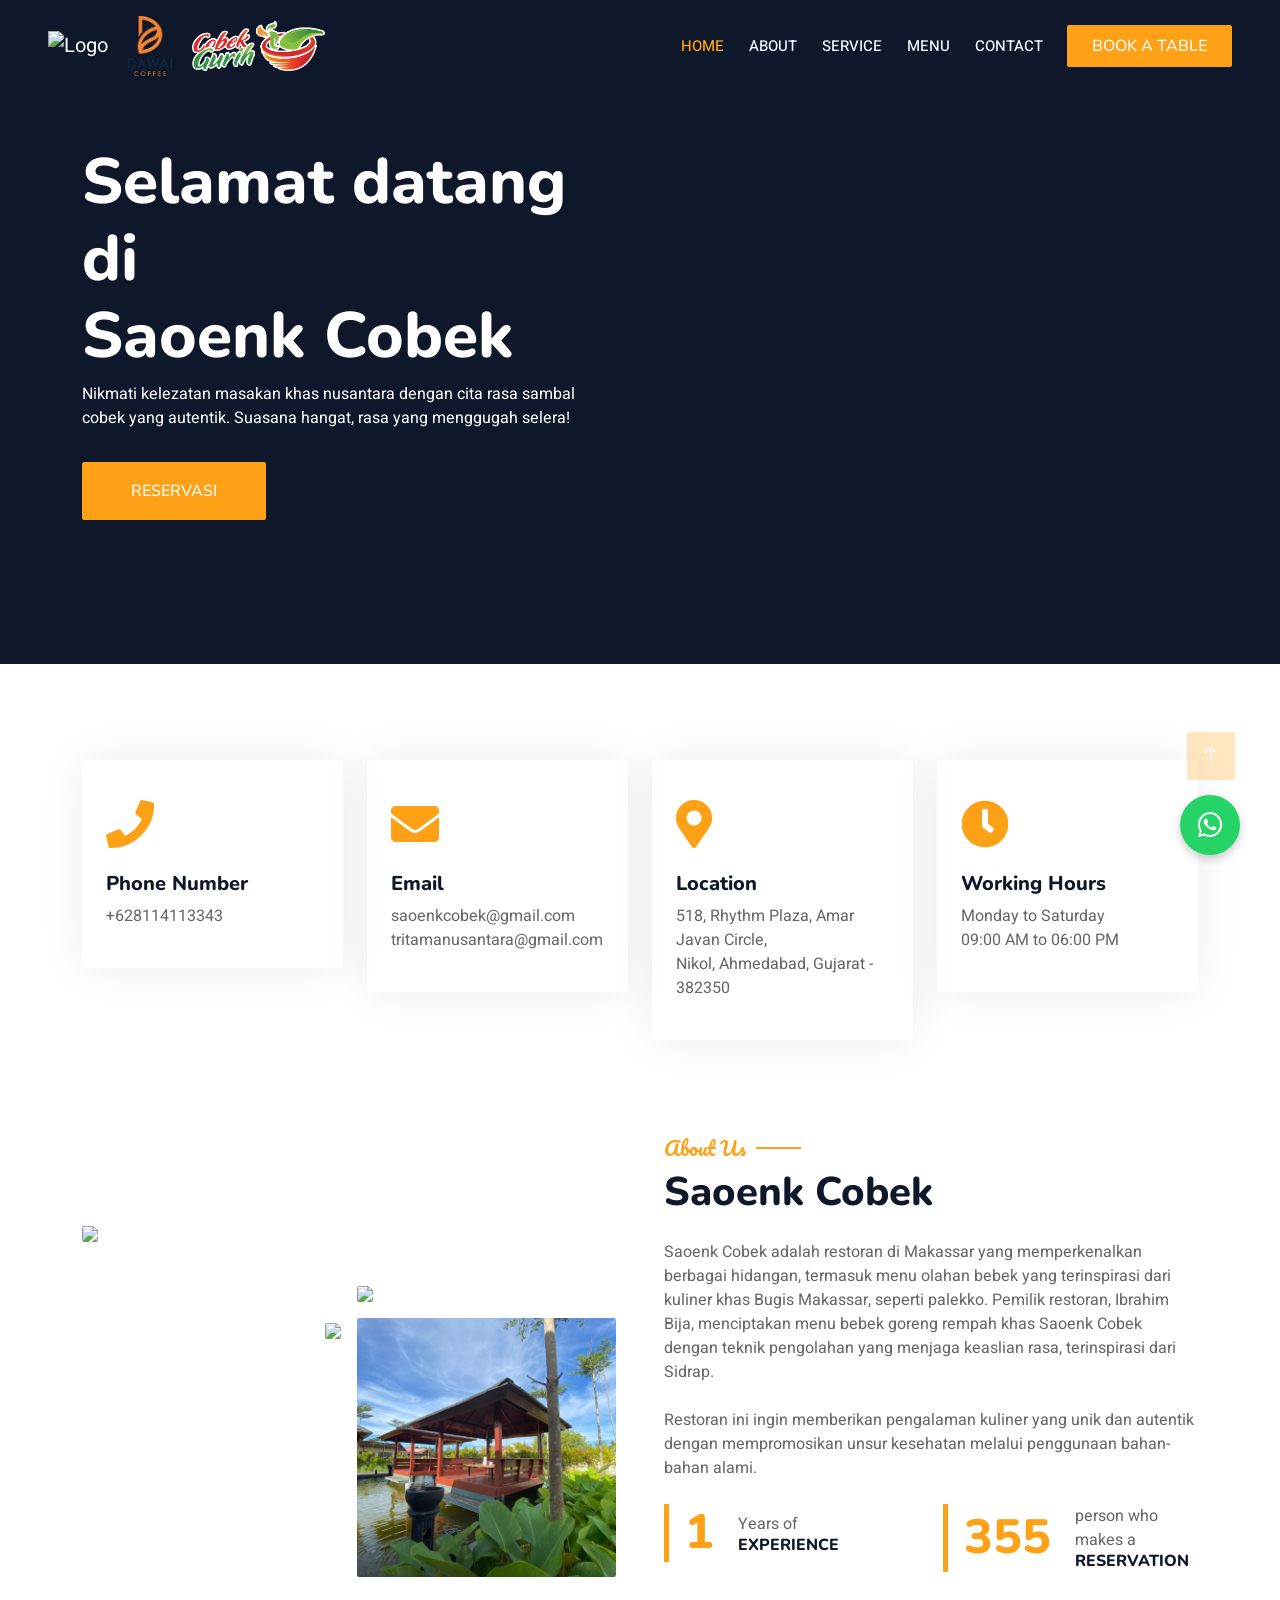
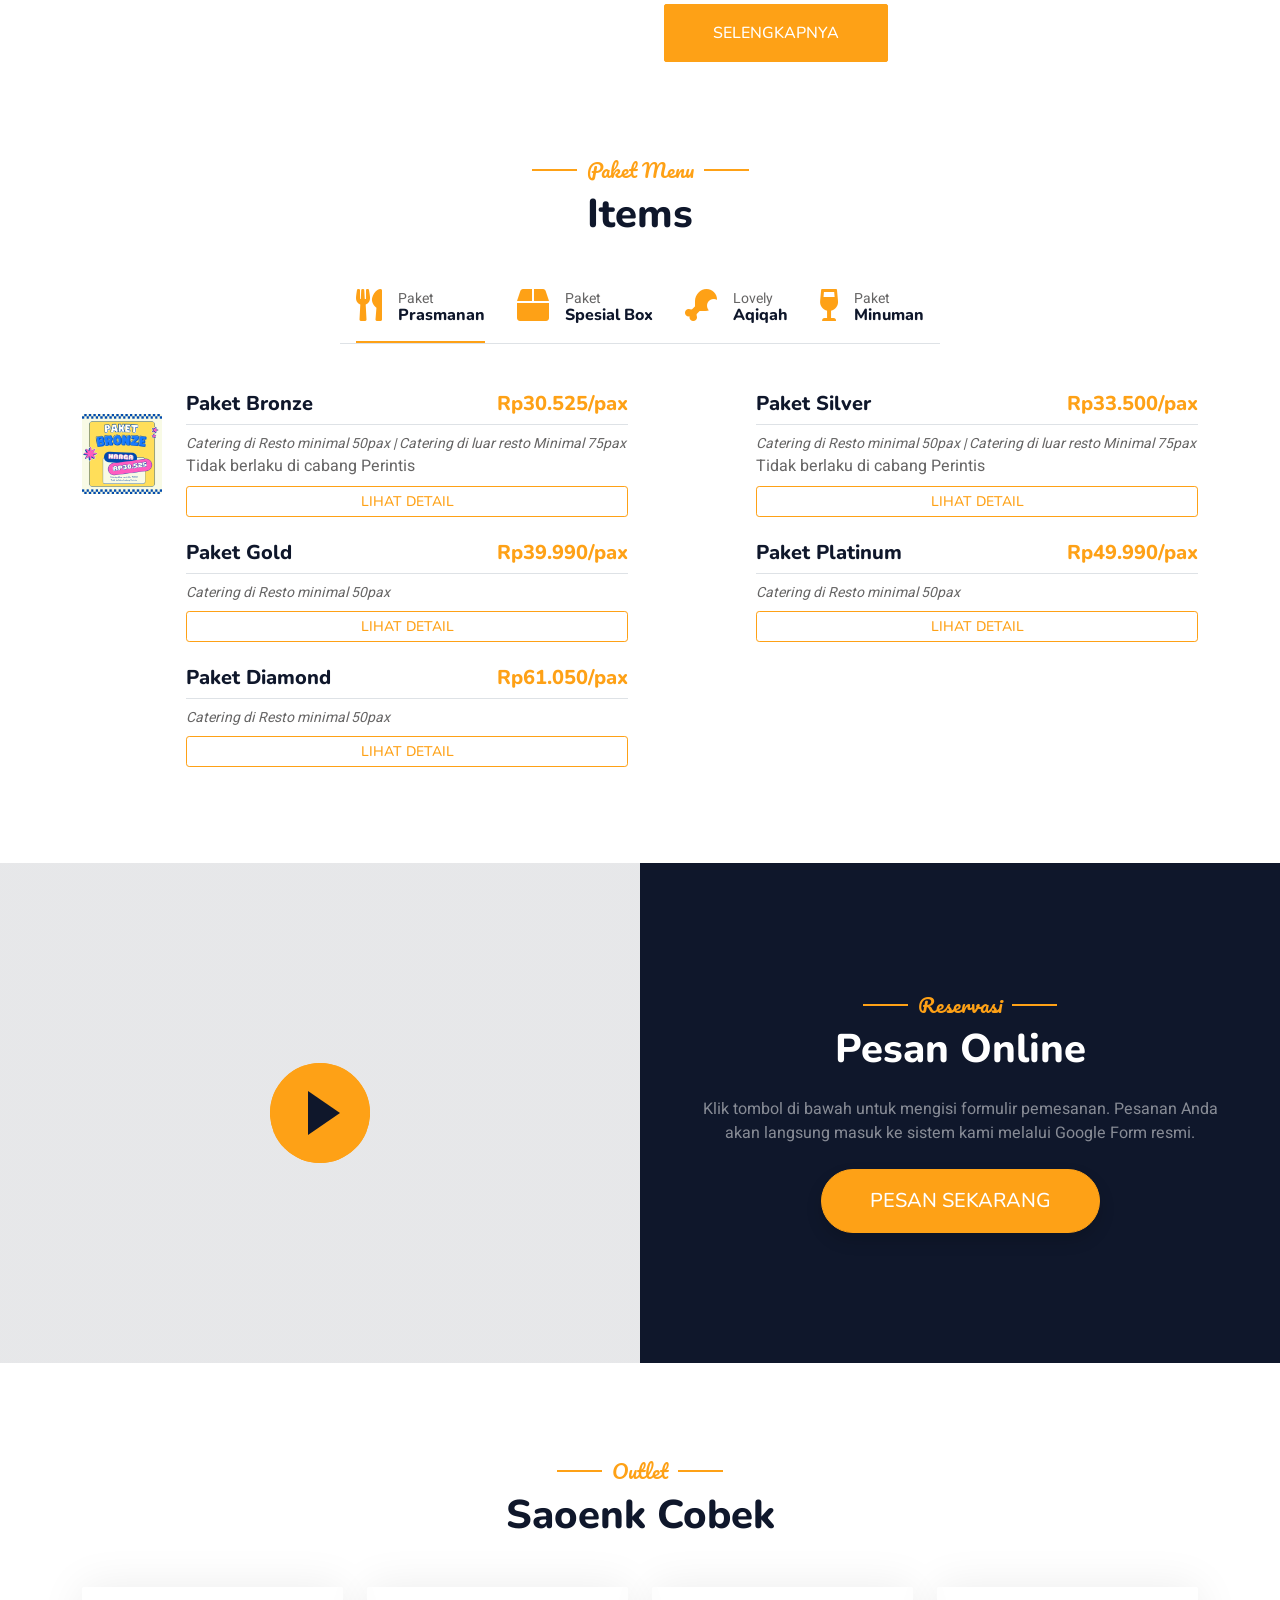
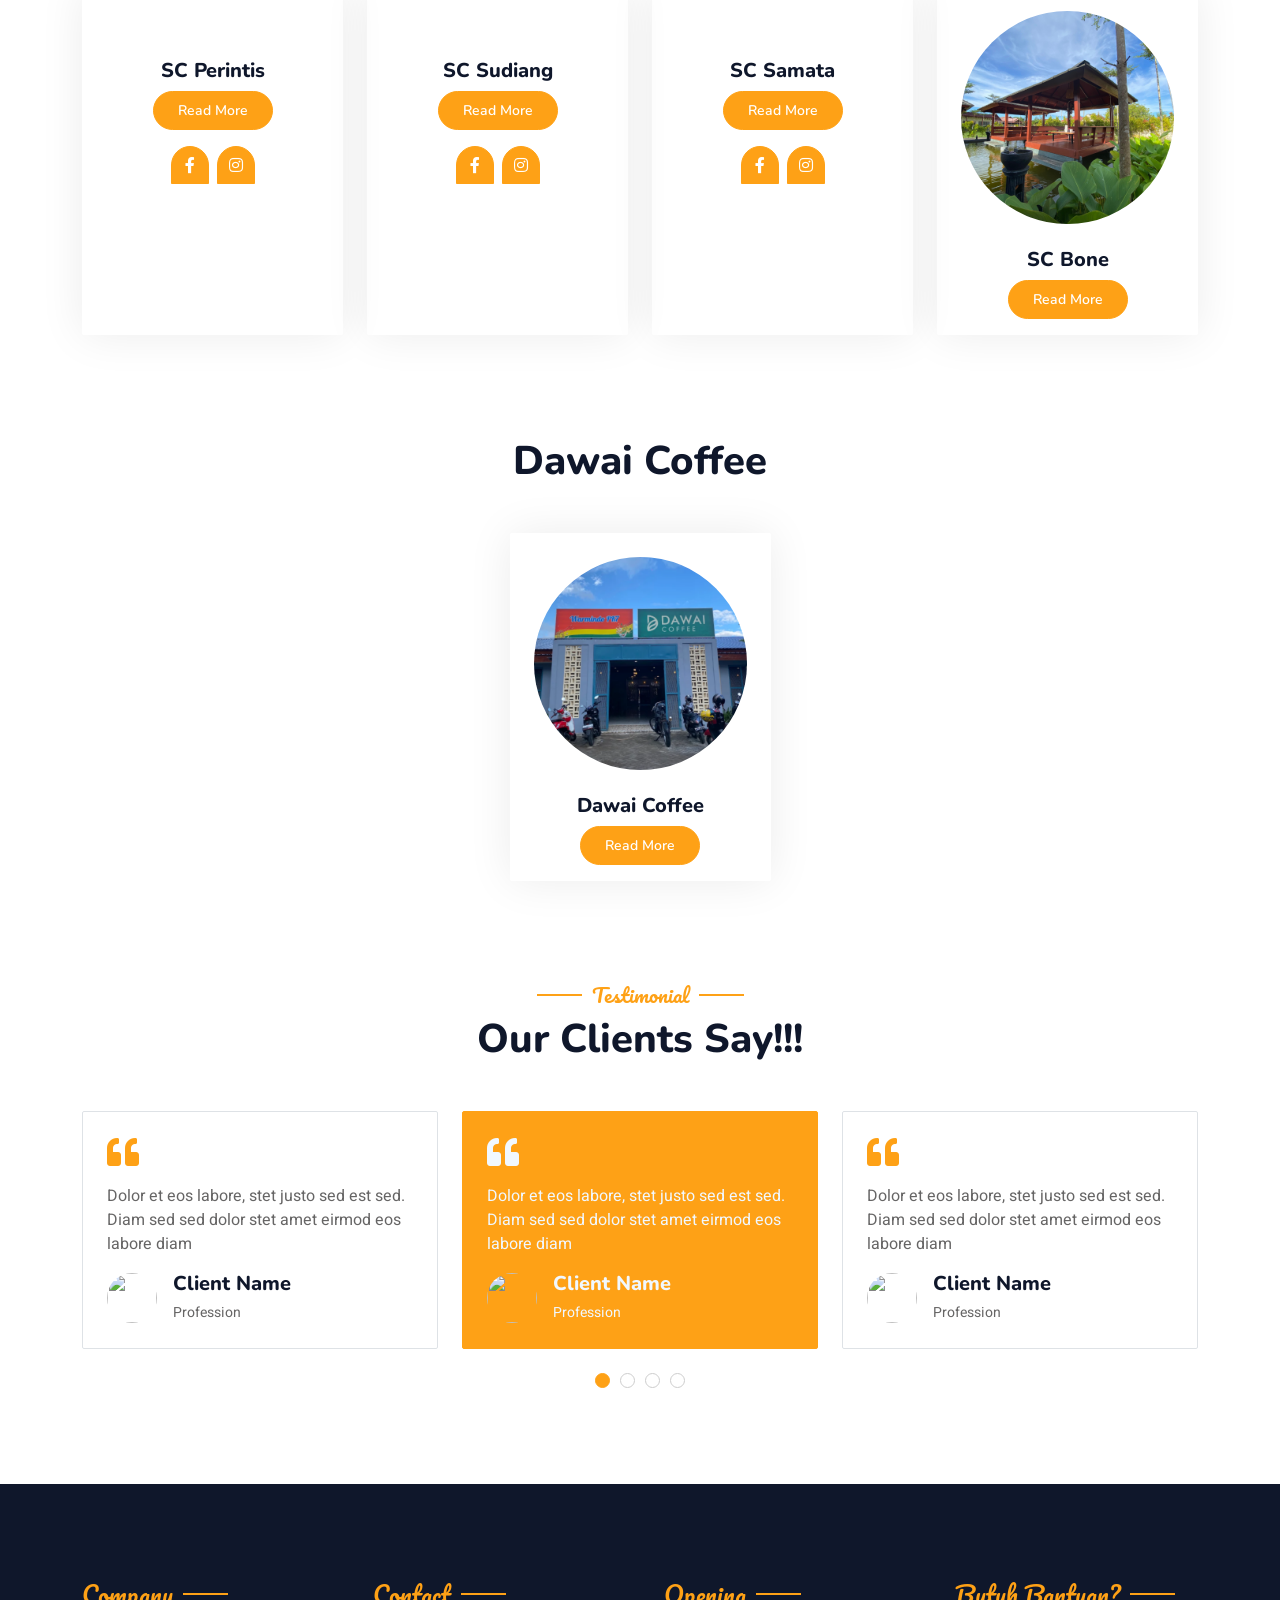
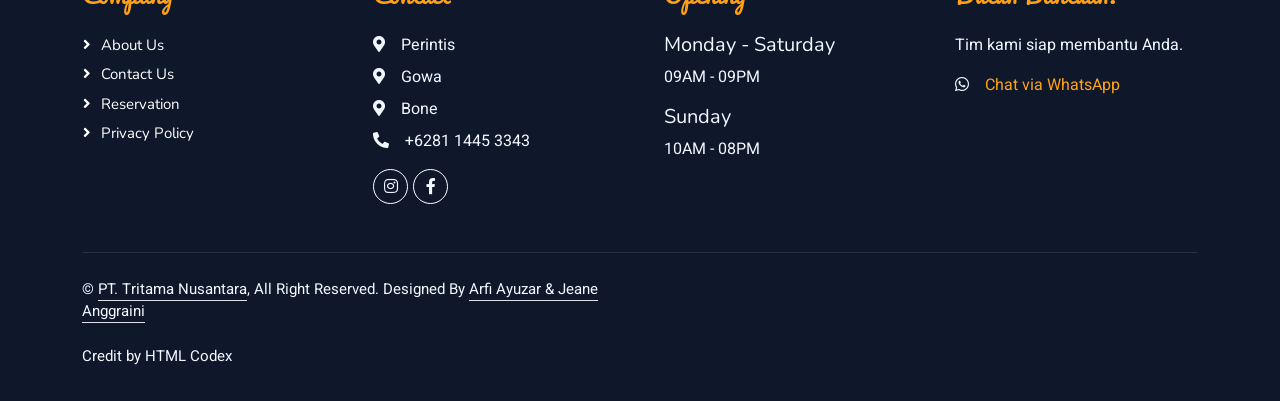
==== index.html @ 10c6c7d3 "Add files via upload" ====
<!DOCTYPE html>
<html lang="en">

<head>
    <meta charset="utf-8">
    <title>Saoenk Cobek</title>
    <meta content="width=device-width, initial-scale=1.0" name="viewport">
    <meta content="" name="keywords">
    <meta content="" name="description">

    <!-- Favicon -->
    <link href="img/SC LOGO.png" rel="icon">
    

    <!-- Google Web Fonts -->
    <link rel="preconnect" href="https://fonts.googleapis.com">
    <link rel="preconnect" href="https://fonts.gstatic.com" crossorigin>
    <link href="https://fonts.googleapis.com/css2?family=Heebo:wght@400;500;600&family=Nunito:wght@600;700;800&family=Pacifico&display=swap" rel="stylesheet">

    <!-- Icon Font Stylesheet -->
    <link href="https://cdnjs.cloudflare.com/ajax/libs/font-awesome/5.10.0/css/all.min.css" rel="stylesheet">
    <link href="https://cdn.jsdelivr.net/npm/bootstrap-icons@1.4.1/font/bootstrap-icons.css" rel="stylesheet">

    <!-- Libraries Stylesheet -->
    <link href="lib/animate/animate.min.css" rel="stylesheet">
    <link href="lib/owlcarousel/assets/owl.carousel.min.css" rel="stylesheet">
    <link href="lib/tempusdominus/css/tempusdominus-bootstrap-4.min.css" rel="stylesheet" />

    <!-- Customized Bootstrap Stylesheet -->
    <link href="css/bootstrap.min.css" rel="stylesheet">

    <!-- Template Stylesheet -->
    <link href="css/style.css" rel="stylesheet">
</head>

<body>
    <div class="container-xxl bg-white p-0">
        <!-- Spinner Start -->
        <div id="spinner" class="show bg-white position-fixed translate-middle w-100 vh-100 top-50 start-50 d-flex align-items-center justify-content-center">
            <div class="spinner-border text-primary" style="width: 3rem; height: 3rem;" role="status">
                <span class="sr-only">Loading...</span>
            </div>
        </div>
        <!-- Spinner End -->


        <!-- Navbar & Hero Start -->
        <div class="container-xxl position-relative p-0">
            <nav class="navbar navbar-expand-lg navbar-dark bg-dark px-4 px-lg-5 py-3 py-lg-0">
                <a href="" class="navbar-brand p-0">
                    <!-- <h1 class="text-primary m-0"><i class="fa fa-utensils me-3"></i>Restoran</h1> -->
                    <img src="img/SC LOGO.png" alt="Logo" class="img-fluid" style="max-height:60px ; margin-right:15px;">
                    <img src="img/DAWAI LOGO.png" alt="Logo" class="img-fluid" style="max-height:60px;  margin-right:15px;">
                    <img src="img/CG Logo.png" alt="Logo" class="img-fluid" style="max-height:50px;  margin-right:15px;" >                    
                </a>
                <button class="navbar-toggler" type="button" data-bs-toggle="collapse" data-bs-target="#navbarCollapse">
                    <span class="fa fa-bars"></span>
                </button>
                <div class="collapse navbar-collapse" id="navbarCollapse">
                    <div class="navbar-nav ms-auto py-0 pe-4">
                        <a href="index.html" class="nav-item nav-link active">Home</a>
                        <a href="about.html" class="nav-item nav-link">About</a>
                        <a href="service.html" class="nav-item nav-link">Service</a>
                        <a href="menu.html" class="nav-item nav-link">Menu</a>
                        <a href="contact.html" class="nav-item nav-link">Contact</a>
                    </div>
                    <a href="booking.html" class="btn btn-primary py-2 px-4">Book A Table</a>
                </div>
            </nav>

            <div class="container-xxl py-5 bg-dark hero-header mb-5">
                <div class="container my-5 py-5">
                    <div class="row align-items-center g-5">
                        <div class="col-lg-6 text-center text-lg-start">
                            <h1 class="display-3 text-white animated slideInLeft">Selamat datang di <br>Saoenk Cobek </h1>
                            <p class="text-white animated slideInLeft mb-4 pb-2">Nikmati kelezatan masakan khas nusantara dengan cita rasa sambal cobek yang autentik. Suasana hangat, rasa yang menggugah selera!</p>
                            <a href="booking.html" class="btn btn-primary py-sm-3 px-sm-5 me-3 animated slideInLeft">Reservasi</a>
                        </div>
                        <div class="col-lg-6 text-center text-lg-end overflow-hidden">
                            <img class="img-fluid" src="img/hero2.png" style="max-height: 100%; width: auto;"alt="">
                        </div>
                    </div>
                </div>
            </div>
        </div>
        <!-- Navbar & Hero End -->


        <!-- Service Start -->
        <div class="container-xxl py-5">
            <div class="container">
                <div class="row g-4">
                    <div class="col-lg-3 col-sm-6 wow fadeInUp" data-wow-delay="0.1s">
                        <div class="service-item rounded pt-3">
                            <div class="p-4">
                                <i class="fa fa-3x fa-phone text-primary mb-4"></i>
                                <h5>Phone Number</h5>
                                <p>+628114113343</p>
                            </div>
                        </div>
                    </div>
                    <div class="col-lg-3 col-sm-6 wow fadeInUp" data-wow-delay="0.3s">
                        <div class="service-item rounded pt-3">
                            <div class="p-4">
                                <i class="fa fa-3x fa-envelope text-primary mb-4"></i>
                                <h5>Email</h5>
                                <p>saoenkcobek@gmail.com<br>tritamanusantara@gmail.com</p>
                            </div>
                        </div>
                    </div>
                    <div class="col-lg-3 col-sm-6 wow fadeInUp" data-wow-delay="0.5s">
                        <div class="service-item rounded pt-3">
                            <div class="p-4">
                                <i class="fa fa-3x fa-map-marker-alt text-primary mb-4"></i>
                                <h5>Location</h5>
                                <p>518, Rhythm Plaza, Amar Javan Circle,<br>Nikol, Ahmedabad, Gujarat - 382350</p>
                            </div>
                        </div>
                    </div>
                    <div class="col-lg-3 col-sm-6 wow fadeInUp" data-wow-delay="0.7s">
                        <div class="service-item rounded pt-3">
                            <div class="p-4">
                                <i class="fa fa-3x fa-clock text-primary mb-4"></i>
                                <h5>Working Hours</h5>
                                <p>Monday to Saturday<br>09:00 AM to 06:00 PM</p>
                            </div>
                        </div>
                    </div>
                </div>
            </div>
        </div>
        <!-- Service End -->


        <!-- About us SAoenk Cobek Start -->
        <div class="container-xxl py-5">
            <div class="container">
                <div class="row g-5 align-items-center">
                    <div class="col-lg-6">
                        <div class="row g-3">
                            <div class="col-6 text-start">
                                <img class="img-fluid rounded w-100 wow zoomIn" data-wow-delay="0.1s" src="img/perintis.png">
                            </div>
                            <div class="col-6 text-start">
                                <img class="img-fluid rounded w-75 wow zoomIn" data-wow-delay="0.3s" src="img/sudiang.png" style="margin-top: 25%;">
                            </div>
                            <div class="col-6 text-end">
                                <img class="img-fluid rounded w-75 wow zoomIn" data-wow-delay="0.5s" src="img/samata.png">
                            </div>
                            <div class="col-6 text-end">
                                <img class="img-fluid rounded w-100 wow zoomIn" data-wow-delay="0.7s" src="img/bone.png">
                            </div>
                        </div>
                    </div>
                    <div class="col-lg-6">
                        <h5 class="section-title ff-secondary text-start text-primary fw-normal">About Us</h5>
                        <h1 class="mb-4">Saoenk Cobek</h1>
                        <p class="mb-4">Saoenk Cobek adalah restoran di Makassar yang memperkenalkan berbagai hidangan, termasuk menu olahan bebek yang terinspirasi dari kuliner khas Bugis Makassar, seperti palekko. Pemilik restoran, Ibrahim Bija, menciptakan menu bebek goreng rempah khas Saoenk Cobek dengan teknik pengolahan yang menjaga keaslian rasa, terinspirasi dari Sidrap.</p>
                        <p class="mb-4">Restoran ini ingin memberikan pengalaman kuliner yang unik dan autentik dengan mempromosikan unsur kesehatan melalui penggunaan bahan-bahan alami. </p>
                        <div class="row g-4 mb-4">
                            <div class="col-sm-6">
                                <div class="d-flex align-items-center border-start border-5 border-primary px-3">
                                    <h1 class="flex-shrink-0 display-5 text-primary mb-0" data-toggle="counter-up">3</h1>
                                    <div class="ps-4">
                                        <p class="mb-0">Years of</p>
                                        <h6 class="text-uppercase mb-0">Experience</h6>
                                    </div>
                                </div>
                            </div>
                            <div class="col-sm-6">
                                <div class="d-flex align-items-center border-start border-5 border-primary px-3">
                                    <h1 class="flex-shrink-0 display-5 text-primary mb-0" data-toggle="counter-up">1000</h1>
                                    <div class="ps-4">
                                        <p class="mb-0">person who makes a</p>
                                        <h6 class="text-uppercase mb-0">Reservation</h6>
                                    </div>
                                </div>
                            </div>
                        </div>
                        <a class="btn btn-primary py-3 px-5 mt-2" href="about.html">Selengkapnya</a>
                    </div>
                </div>
            </div>
        </div>
        <!-- About us Saoenk Cobek End -->


        <!-- Menu Start -->
        <div class="container-xxl py-5">
            <div class="container">
                <div class="text-center wow fadeInUp" data-wow-delay="0.1s">
                    <h5 class="section-title ff-secondary text-center text-primary fw-normal">Paket Menu</h5>
                    <h1 class="mb-5">Items</h1>
                </div>
                <div class="tab-class text-center wow fadeInUp" data-wow-delay="0.1s">
                    <ul class="nav nav-pills d-inline-flex justify-content-center border-bottom mb-5">
                        <li class="nav-item">
                            <a class="d-flex align-items-center text-start mx-3 pb-3 active" data-bs-toggle="pill" href="#tab-1">
                                <i class="fa fa-utensils fa-2x text-primary"></i>
                                <div class="ps-3">
                                    <small class="text-body">Paket</small>
                                    <h6 class="mt-n1 mb-0">Prasmanan</h6>
                                </div>
                            </a>
                        </li>
                        <li class="nav-item">
                            <a class="d-flex align-items-center text-start mx-3 pb-3" data-bs-toggle="pill" href="#tab-2">
                                <i class="fa fa-box fa-2x text-primary"></i>
                                <div class="ps-3">
                                    <small class="text-body">Paket</small>
                                    <h6 class="mt-n1 mb-0">Spesial Box</h6>
                                </div>
                            </a>
                        </li>
                        <li class="nav-item">
                            <a class="d-flex align-items-center text-start mx-3 pb-3" data-bs-toggle="pill" href="#tab-3">
                                <i class="fa fa-drumstick-bite fa-2x text-primary"></i>
                                <div class="ps-3">
                                    <small class="text-body">Lovely</small>
                                    <h6 class="mt-n1 mb-0">Aqiqah</h6>
                                </div>
                            </a>
                        </li>
                        <li class="nav-item">
                            <a class="d-flex align-items-center text-start mx-3 pb-3" data-bs-toggle="pill" href="#tab-4">
                                <i class="fa fa-wine-glass-alt fa-2x text-primary"></i>
                                <div class="ps-3">
                                    <small class="text-body">Paket</small>
                                    <h6 class="mt-n1 mb-0">Minuman</h6>
                                </div>
                            </a>
                        </li>
                    </ul>

                    <div class="tab-content">
                        <div id="tab-1" class="tab-pane fade show p-0 active">
                            <div class="row g-4">
                                <div class="col-lg-6">
                                    <div class="d-flex align-items-center">
                                        <img class="flex-shrink-0 img-fluid rounded" src="img/bronze.png" alt="" style="width: 80px;">
                                        <div class="w-100 d-flex flex-column text-start ps-4">
                                            <h5 class="d-flex justify-content-between border-bottom pb-2">
                                                <span>Paket Bronze</span>
                                                <span class="text-primary">Rp30.525/pax</span>
                                            </h5>
                                            <small class="fst-italic">Catering di Resto minimal 50pax | Catering di luar resto Minimal 75pax</small>Tidak berlaku di cabang Perintis</small>
                                            <a href="menu.html#bronze" class="btn btn-sm btn-outline-primary mt-2">Lihat Detail</a>
                                        </div>
                                    </div>
                                </div>
                                <div class="col-lg-6">
                                    <div class="d-flex align-items-center">
                                        <img class="flex-shrink-0 img-fluid rounded" src="img/silver.png" alt="" style="width: 80px;">
                                        <div class="w-100 d-flex flex-column text-start ps-4">
                                            <h5 class="d-flex justify-content-between border-bottom pb-2">
                                                <span>Paket Silver</span>
                                                <span class="text-primary">Rp33.500/pax</span>
                                            </h5>
                                            <small class="fst-italic">Catering di Resto minimal 50pax | Catering di luar resto Minimal 75pax</small></small>Tidak berlaku di cabang Perintis</small>
                                            <a href="menu.html#silver" class="btn btn-sm btn-outline-primary mt-2">Lihat Detail</a>
                                        </div>
                                    </div>
                                </div>
                                <div class="col-lg-6">
                                    <div class="d-flex align-items-center">
                                        <img class="flex-shrink-0 img-fluid rounded" src="img/gold.png" alt="" style="width: 80px;">
                                        <div class="w-100 d-flex flex-column text-start ps-4">
                                            <h5 class="d-flex justify-content-between border-bottom pb-2">
                                                <span>Paket Gold</span>
                                                <span class="text-primary">Rp39.990/pax</span>
                                            </h5>
                                            <small class="fst-italic">Catering di Resto minimal 50pax</small>
                                            <a href="menu.html#gold" class="btn btn-sm btn-outline-primary mt-2">Lihat Detail</a>
                                        </div>
                                    </div>
                                </div>
                                <div class="col-lg-6">
                                    <div class="d-flex align-items-center">
                                        <img class="flex-shrink-0 img-fluid rounded" src="img/platinum.png" alt="" style="width: 80px;">
                                        <div class="w-100 d-flex flex-column text-start ps-4">
                                            <h5 class="d-flex justify-content-between border-bottom pb-2">
                                                <span>Paket Platinum</span>
                                                <span class="text-primary">Rp49.990/pax</span>
                                            </h5>
                                            <small class="fst-italic">Catering di Resto minimal 50pax</small>
                                            <a href="menu.html#platinum" class="btn btn-sm btn-outline-primary mt-2">Lihat Detail</a>
                                        </div>
                                    </div>
                                </div>
                                <div class="col-lg-6">
                                    <div class="d-flex align-items-center">
                                        <img class="flex-shrink-0 img-fluid rounded" src="img/diamond.png" alt="" style="width: 80px;">
                                        <div class="w-100 d-flex flex-column text-start ps-4">
                                            <h5 class="d-flex justify-content-between border-bottom pb-2">
                                                <span>Paket Diamond</span>
                                                <span class="text-primary">Rp61.050/pax</span>
                                            </h5>
                                            <small class="fst-italic">Catering di Resto minimal 50pax</small>
                                            <a href="menu.html#diamond" class="btn btn-sm btn-outline-primary mt-2">Lihat Detail</a>
                                        </div>
                                    </div>
                                </div>
                                
                            </div>
                        </div>

                        <div id="tab-2" class="tab-pane fade show p-0">
                            <div class="row g-4">
                                <div class="col-lg-6">
                                    <div class="d-flex align-items-center">
                                        <img class="flex-shrink-0 img-fluid rounded" src="img/paket1Box.png" alt="" style="width: 80px;">
                                        <div class="w-100 d-flex flex-column text-start ps-4">
                                            <h5 class="d-flex justify-content-between border-bottom pb-2">
                                                <span>Paket 1</span>
                                                <span class="text-primary">Rp23.000/pax</span>
                                            </h5>
                                            <small class="fst-italic">Minimal 30pax free delivery!</small>
                                            <a href="menu.html#paket1" class="btn btn-sm btn-outline-primary mt-2">Lihat Detail</a>
                                        </div>
                                    </div>
                                </div>
                                <div class="col-lg-6">
                                    <div class="d-flex align-items-center">
                                        <img class="flex-shrink-0 img-fluid rounded" src="img/paket2Box.png" alt="" style="width: 80px;">
                                        <div class="w-100 d-flex flex-column text-start ps-4">
                                            <h5 class="d-flex justify-content-between border-bottom pb-2">
                                                <span>Paket 2</span>
                                                <span class="text-primary">Rp29.990/pax</span>
                                            </h5>
                                            <small class="fst-italic">Minimal 30pax free delivery!</small>
                                            <a href="menu.html#paket2" class="btn btn-sm btn-outline-primary mt-2">Lihat Detail</a>
                                        </div>
                                    </div>
                                </div>
                                <div class="col-lg-6">
                                    <div class="d-flex align-items-center">
                                        <img class="flex-shrink-0 img-fluid rounded" src="img/paketspecial1.png" alt="" style="width: 80px;">
                                        <div class="w-100 d-flex flex-column text-start ps-4">
                                            <h5 class="d-flex justify-content-between border-bottom pb-2">
                                                <span>Paket Spesial 1</span>
                                                <span class="text-primary">Rp33.500/pax</span>
                                            </h5>
                                            <small class="fst-italic">Minimal 30pax free delivery!</small>
                                            <a href="menu.html#spesial1" class="btn btn-sm btn-outline-primary mt-2">Lihat Detail</a>
                                        </div>
                                    </div>
                                </div>
                                <div class="col-lg-6">
                                    <div class="d-flex align-items-center">
                                        <img class="flex-shrink-0 img-fluid rounded" src="img/paketspecial2.png" alt="" style="width: 80px;">
                                        <div class="w-100 d-flex flex-column text-start ps-4">
                                            <h5 class="d-flex justify-content-between border-bottom pb-2">
                                                <span>Paket Spesial 2</span>
                                                <span class="text-primary">Rp38.900/pax</span>
                                            </h5>
                                            <small class="fst-italic">Minimal 30pax free delivery!</small>
                                            <a href="menu.html#spesial2" class="btn btn-sm btn-outline-primary mt-2">Lihat Detail</a>
                                        </div>
                                    </div>
                                </div>
                                <div class="col-lg-6">
                                    <div class="d-flex align-items-center">
                                        <img class="flex-shrink-0 img-fluid rounded" src="img/snackbox.png" alt="" style="width: 80px;">
                                        <div class="w-100 d-flex flex-column text-start ps-4">
                                            <h5 class="d-flex justify-content-between border-bottom pb-2">
                                                <span>Snack Box</span>
                                                <span class="text-primary">Variatif</span>
                                            </h5>
                                            <small class="fst-italic">Minimal 30pax free delivery!</small>
                                            <a href="menu.html#snack" class="btn btn-sm btn-outline-primary mt-2">Lihat Detail</a>
                                        </div>
                                    </div>
                                </div>
                            </div>
                        </div>
                        <div id="tab-3" class="tab-pane fade show p-0">
                            <div class="row g-4">
                                <div class="col-lg-6">
                                    <div class="d-flex align-items-center">
                                        <img class="flex-shrink-0 img-fluid rounded" src="img/aqiqah1.png" alt="" style="width: 80px;">
                                        <div class="w-100 d-flex flex-column text-start ps-4">
                                            <h5 class="d-flex justify-content-between border-bottom pb-2">
                                                <span>Paket 1</span>
                                                <span class="text-primary">Rp4.500.000</span>
                                            </h5>
                                            <small class="fst-italic">Paket 1 kambing (Anak Perempuan) Olahan Kari</small>
                                            <a href="menu.html#aqiqah1" class="btn btn-sm btn-outline-primary mt-2">Lihat Detail</a>
                                        </div>
                                    </div>
                                </div>
                                <div class="col-lg-6">
                                    <div class="d-flex align-items-center">
                                        <img class="flex-shrink-0 img-fluid rounded" src="img/aqiqah2.png" alt="" style="width: 80px;">
                                        <div class="w-100 d-flex flex-column text-start ps-4">
                                            <h5 class="d-flex justify-content-between border-bottom pb-2">
                                                <span>Paket 2</span>
                                                <span class="text-primary">Rp7.800.000</span>
                                            </h5>
                                            <small class="fst-italic">Paket 2 kambing (Anak Laki-laki) Olahan Kari</small>
                                            <a href="menu.html#aqiqah2" class="btn btn-sm btn-outline-primary mt-2">Lihat Detail</a>
                                        </div>
                                    </div>
                                </div>
                            </div>
                        </div>                        
                        <div id="tab-4" class="tab-pane fade show p-0">
                            <div class="row g-4">
                                <div class="col-lg-6">
                                    <div class="d-flex align-items-center">
                                        <img class="flex-shrink-0 img-fluid rounded" src="img/minuman.png" alt="" style="width: 80px;">
                                        <div class="w-100 d-flex flex-column text-start ps-4">
                                            <h5 class="d-flex justify-content-between border-bottom pb-2">
                                                <span>Paket Dispenser</span>
                                                <span class="text-primary">Variatif</span>
                                            </h5>
                                            <small class="fst-italic">1 Dispenser (30pax) Rp90.000<br>2 Dispenser (60pax) Rp170.000</small>
                                            <a href="menu.html#minuman" class="btn btn-sm btn-outline-primary mt-2">Lihat Detail</a>
                                        </div>
                                    </div>
                                </div>
                                <div class="col-lg-6">
                                    <div class="d-flex align-items-center">
                                        <img class="flex-shrink-0 img-fluid rounded" src="img/minuman.png" alt="" style="width: 80px;">
                                        <div class="w-100 d-flex flex-column text-start ps-4">
                                            <h5 class="d-flex justify-content-between border-bottom pb-2">
                                                <span>Kopi & Teh</span>
                                                <span class="text-primary">Variatif</span>
                                            </h5>
                                            <small class="fst-italic">35pax Rp180.000<br>70pax Rp280.000</small>
                                            <a href="menu.html#minuman" class="btn btn-sm btn-outline-primary mt-2">Lihat Detail</a>
                                        </div>
                                    </div>
                                </div>
                                
                            </div>
                        </div>
                    </div>
                </div>
            </div>
        </div>
        <!-- Menu End -->


        <!-- Reservation Start -->
        <div class="container-xxl py-5 px-0 wow fadeInUp" data-wow-delay="0.1s">
            <div class="row g-0">
                <!-- Video -->
                <div class="col-md-6">
                    <div class="video">
                        <button type="button" class="btn-play" data-bs-toggle="modal" data-bs-target="#videoModal">
                            <span></span>
                        </button>
                    </div>
                </div>

                <!-- CTA -->
                <div class="col-md-6 bg-dark d-flex align-items-center">
                    <div class="p-5 wow fadeInUp text-center" data-wow-delay="0.2s">
                        <h5 class="section-title ff-secondary text-primary fw-normal">Reservasi</h5>
                        <h1 class="text-white mb-4">Pesan Online</h1>
                        <p class="text-white-50 mb-4">
                            Klik tombol di bawah untuk mengisi formulir pemesanan.  
                            Pesanan Anda akan langsung masuk ke sistem kami melalui Google Form resmi.
                        </p>
                        <a href="https://docs.google.com/forms/d/e/1FAIpQLSf-1d6BrDXcW-ZEcPgG3RC5LUI0UB_OfIOIzi9dJlTPznJs9g/viewform?usp=header"
                        target="_blank"
                        class="btn btn-primary btn-lg px-5 py-3 shadow rounded-pill">
                            Pesan Sekarang
                        </a>
                    </div>
                </div>
            </div>
        </div>
        <!-- Reservation End -->

        <!-- Video Modal Start -->
        <div class="modal fade" id="videoModal" tabindex="-1" aria-labelledby="videoModalLabel" aria-hidden="true">
            <div class="modal-dialog modal-dialog-centered modal-lg">
                <div class="modal-content bg-dark">
                    <div class="modal-body p-0">
                        <video id="reservationVideo" class="w-100" controls autoplay>
                            <source src="img/video.mp4" type="video/mp4">
                            Browser Anda tidak mendukung video.
                        </video>
                    </div>
                </div>
            </div>
        </div>
        <!-- Video Modal End -->



        <!-- outlet saoenk Start -->
        <div class="container-xxl pt-5 pb-3">
            <div class="container">
                <div class="text-center wow fadeInUp" data-wow-delay="0.1s">
                    <h5 class="section-title ff-secondary text-center text-primary fw-normal">Outlet</h5>
                    <h1 class="mb-5">Saoenk Cobek</h1>
                </div>
                <div class="row g-4">
                    <!-- Card Item -->
                    <div class="col-lg-3 col-md-6 wow fadeInUp" data-wow-delay="0.1s">
                        <div class="team-item text-center rounded overflow-hidden position-relative">
                            <div class="rounded-circle overflow-hidden m-4">
                                <img class="img-fluid" src="img/perintis.png" alt="">
                            </div>
                            <h5 class="mb-0">SC Perintis</h5>

                            <!-- Tombol Read More -->
                            <a href="about.html#perintis" class="btn btn-primary rounded-pill px-4 py-2 mt-2"
                            style="font-size: 14px; font-weight: 600; text-transform: none;">
                            Read More
                            </a>

                            <!-- Sosial Media -->
                            <div class="social-icons d-flex justify-content-center mt-3">
                                <a class="btn btn-square btn-primary mx-1 wow bounceIn" data-wow-delay="0.2s" href="https://www.facebook.com/share/19Rst4ytPD/"><i class="fab fa-facebook-f"></i></a>
                                <!-- <a class="btn btn-square btn-primary mx-1 wow bounceIn" data-wow-delay="0.3s" href="#"><i class="fab fa-twitter"></i></a> -->
                                <a class="btn btn-square btn-primary mx-1 wow bounceIn" data-wow-delay="0.4s" href="https://instagram.com/saoenkcobek"><i class="fab fa-instagram"></i></a>
                            </div>
                        </div>
                    </div>

                    <!-- Duplikat untuk item lain -->
                    <div class="col-lg-3 col-md-6 wow fadeInUp" data-wow-delay="0.3s">
                        <div class="team-item text-center rounded overflow-hidden position-relative">
                            <div class="rounded-circle overflow-hidden m-4">
                                <img class="img-fluid" src="img/sudiang.png" alt="">
                            </div>
                            <h5 class="mb-0">SC Sudiang</h5>
                            <a href="about.html#sudiang" class="btn btn-primary rounded-pill px-4 py-2 mt-2"
                            style="font-size: 14px; font-weight: 600; text-transform: none;">
                            Read More
                            </a>
                            <div class="social-icons d-flex justify-content-center mt-3">
                                <a class="btn btn-square btn-primary mx-1 wow bounceIn" data-wow-delay="0.2s" href="https://www.facebook.com/share/19Rst4ytPD/"><i class="fab fa-facebook-f"></i></a>
                                <!-- <a class="btn btn-square btn-primary mx-1 wow bounceIn" data-wow-delay="0.3s" href="#"><i class="fab fa-twitter"></i></a> -->
                                <a class="btn btn-square btn-primary mx-1 wow bounceIn" data-wow-delay="0.4s" href="https://instagram.com/saoenkcobek"><i class="fab fa-instagram"></i></a>
                            </div>
                        </div>
                    </div>

                    <div class="col-lg-3 col-md-6 wow fadeInUp" data-wow-delay="0.5s">
                        <div class="team-item text-center rounded overflow-hidden position-relative">
                            <div class="rounded-circle overflow-hidden m-4">
                                <img class="img-fluid" src="img/samata.png" alt="">
                            </div>
                            <h5 class="mb-0">SC Samata</h5>
                            <a href="about.html#samata" class="btn btn-primary rounded-pill px-4 py-2 mt-2"
                            style="font-size: 14px; font-weight: 600; text-transform: none;">
                            Read More
                            </a>
                            <div class="social-icons d-flex justify-content-center mt-3">
                                <a class="btn btn-square btn-primary mx-1 wow bounceIn" data-wow-delay="0.2s" href="https://www.facebook.com/share/19Rst4ytPD/"><i class="fab fa-facebook-f"></i></a>
                                <!-- <a class="btn btn-square btn-primary mx-1 wow bounceIn" data-wow-delay="0.3s" href="#"><i class="fab fa-twitter"></i></a> -->
                                <a class="btn btn-square btn-primary mx-1 wow bounceIn" data-wow-delay="0.4s" href="https://instagram.com/saoenkcobek"><i class="fab fa-instagram"></i></a>
                            </div>
                        </div>
                    </div>

                    <div class="col-lg-3 col-md-6 wow fadeInUp" data-wow-delay="0.7s">
                        <div class="team-item text-center rounded overflow-hidden position-relative">
                            <div class="rounded-circle overflow-hidden m-4">
                                <img class="img-fluid" src="img/bone.png" alt="">
                            </div>
                            <h5 class="mb-0">SC Bone</h5>
                            <a href="about.html#bone" class="btn btn-primary rounded-pill px-4 py-2 mt-2"
                            style="font-size: 14px; font-weight: 600; text-transform: none;">
                            Read More
                            </a>
                            <div class="social-icons d-flex justify-content-center mt-3">
                                <a class="btn btn-square btn-primary mx-1 wow bounceIn" data-wow-delay="0.2s" href="https://www.facebook.com/share/19Rst4ytPD/"><i class="fab fa-facebook-f"></i></a>
                                <!-- <a class="btn btn-square btn-primary mx-1 wow bounceIn" data-wow-delay="0.3s" href="#"><i class="fab fa-twitter"></i></a> -->
                                <a class="btn btn-square btn-primary mx-1 wow bounceIn" data-wow-delay="0.4s" href="https://instagram.com/saoenkcobek"><i class="fab fa-instagram"></i></a>
                            </div>
                        </div>
                    </div>
                </div>
            </div>
        </div>

        <!-- oultet saoenk end -->
        
        <!-- outlet dawai Start -->
        <div class="container-xxl pt-5 pb-3">
            <div class="container">
                <div class="text-center wow fadeInUp" data-wow-delay="0.1s">
                    <!-- <h5 class="section-title ff-secondary text-center text-primary fw-normal">Outlet</h5> -->
                    <h1 class="mb-5">Dawai Coffee</h1>
                </div>
                <div class="row g-4 justify-content-center">
                    <!-- Card Item -->
                    <div class="col-lg-3 col-md-6 wow fadeInUp" data-wow-delay="0.1s">
                        <div class="team-item text-center rounded overflow-hidden position-relative">
                            <div class="rounded-circle overflow-hidden m-4">
                                <img class="img-fluid" src="img/dawai.png" alt="">
                            </div>
                            <h5 class="mb-0">Dawai Coffee</h5>

                            <!-- Tombol Read More -->
                            <a href="about.html#dawai" class="btn btn-primary rounded-pill px-4 py-2 mt-2"
                            style="font-size: 14px; font-weight: 600; text-transform: none;">
                            Read More
                            </a>

                            <!-- Sosial Media -->
                            <div class="social-icons d-flex justify-content-center mt-3">
                                <!-- <a class="btn btn-square btn-primary mx-1 wow bounceIn" data-wow-delay="0.2s" href="https://www.facebook.com/share/19Rst4ytPD/"><i class="fab fa-facebook-f"></i></a> -->
                                <!-- <a class="btn btn-square btn-primary mx-1 wow bounceIn" data-wow-delay="0.3s" href="#"><i class="fab fa-twitter"></i></a> -->
                                <a class="btn btn-square btn-primary mx-1 wow bounceIn" data-wow-delay="0.4s" href="https://instagram.com/dawai.coffee"><i class="fab fa-instagram"></i></a>
                            </div>
                        </div>
                    </div>
                </div>
            </div>
        </div>
        
        <!-- outlet dawai End -->


        <!-- Testimonial Start -->
        <div class="container-xxl py-5 wow fadeInUp" data-wow-delay="0.1s">
            <div class="container">
                <div class="text-center">
                    <h5 class="section-title ff-secondary text-center text-primary fw-normal">Testimonial</h5>
                    <h1 class="mb-5">Our Clients Say!!!</h1>
                </div>
                <div class="owl-carousel testimonial-carousel">
                    <div class="testimonial-item bg-transparent border rounded p-4">
                        <i class="fa fa-quote-left fa-2x text-primary mb-3"></i>
                        <p>Dolor et eos labore, stet justo sed est sed. Diam sed sed dolor stet amet eirmod eos labore diam</p>
                        <div class="d-flex align-items-center">
                            <img class="img-fluid flex-shrink-0 rounded-circle" src="img/testimonial-1.jpg" style="width: 50px; height: 50px;">
                            <div class="ps-3">
                                <h5 class="mb-1">Client Name</h5>
                                <small>Profession</small>
                            </div>
                        </div>
                    </div>
                    <div class="testimonial-item bg-transparent border rounded p-4">
                        <i class="fa fa-quote-left fa-2x text-primary mb-3"></i>
                        <p>Dolor et eos labore, stet justo sed est sed. Diam sed sed dolor stet amet eirmod eos labore diam</p>
                        <div class="d-flex align-items-center">
                            <img class="img-fluid flex-shrink-0 rounded-circle" src="img/testimonial-2.jpg" style="width: 50px; height: 50px;">
                            <div class="ps-3">
                                <h5 class="mb-1">Client Name</h5>
                                <small>Profession</small>
                            </div>
                        </div>
                    </div>
                    <div class="testimonial-item bg-transparent border rounded p-4">
                        <i class="fa fa-quote-left fa-2x text-primary mb-3"></i>
                        <p>Dolor et eos labore, stet justo sed est sed. Diam sed sed dolor stet amet eirmod eos labore diam</p>
                        <div class="d-flex align-items-center">
                            <img class="img-fluid flex-shrink-0 rounded-circle" src="img/testimonial-3.jpg" style="width: 50px; height: 50px;">
                            <div class="ps-3">
                                <h5 class="mb-1">Client Name</h5>
                                <small>Profession</small>
                            </div>
                        </div>
                    </div>
                    <div class="testimonial-item bg-transparent border rounded p-4">
                        <i class="fa fa-quote-left fa-2x text-primary mb-3"></i>
                        <p>Dolor et eos labore, stet justo sed est sed. Diam sed sed dolor stet amet eirmod eos labore diam</p>
                        <div class="d-flex align-items-center">
                            <img class="img-fluid flex-shrink-0 rounded-circle" src="img/testimonial-4.jpg" style="width: 50px; height: 50px;">
                            <div class="ps-3">
                                <h5 class="mb-1">Client Name</h5>
                                <small>Profession</small>
                            </div>
                        </div>
                    </div>
                </div>
            </div>
        </div>
        <!-- Testimonial End -->
        

        <!-- Footer Start -->
        <div class="container-fluid bg-dark text-light footer pt-5 mt-5 wow fadeIn" data-wow-delay="0.1s">
            <div class="container py-5">
                <div class="row g-5">
                    <div class="col-lg-3 col-md-6">
                        <h4 class="section-title ff-secondary text-start text-primary fw-normal mb-4">Company</h4>
                        <a class="btn btn-link" href="about.html">About Us</a>
                        <a class="btn btn-link" href="contact.html">Contact Us</a>
                        <a class="btn btn-link" href="booking.html">Reservation</a>
                        <a class="btn btn-link" href="">Privacy Policy</a>
                        
                    </div>
                    <div class="col-lg-3 col-md-6">
                        <h4 class="section-title ff-secondary text-start text-primary fw-normal mb-4">Contact</h4>
                        <p class="mb-2"><i class="fa fa-map-marker-alt me-3"></i>Perintis</p>
                        <p class="mb-2"><i class="fa fa-map-marker-alt me-3"></i>Gowa</p>
                        <p class="mb-2"><i class="fa fa-map-marker-alt me-3"></i>Bone</p>
                        <p class="mb-2"><i class="fa fa-phone-alt me-3"></i>+6281 1445 3343</p>
                        <div class="d-flex pt-2">
                            <a class="btn btn-outline-light btn-social" href="https://instagram.com/saoenkcobek"><i class="fab fa-instagram"></i></a>
                            <a class="btn btn-outline-light btn-social" href="https://www.facebook.com/share/19Rst4ytPD/"><i class="fab fa-facebook-f"></i></a>
                        </div>
                    </div>
                    <div class="col-lg-3 col-md-6">
                        <h4 class="section-title ff-secondary text-start text-primary fw-normal mb-4">Opening</h4>
                        <h5 class="text-light fw-normal">Monday - Saturday</h5>
                        <p>09AM - 09PM</p>
                        <h5 class="text-light fw-normal">Sunday</h5>
                        <p>10AM - 08PM</p>
                    </div>
                    <div class="col-lg-3 col-md-6">
                        <h4 class="section-title ff-secondary text-start text-primary fw-normal mb-4">Butuh Bantuan?</h4>
                        <p>Tim kami siap membantu Anda.</p>
                        <p><i class="fab fa-whatsapp me-3"></i><a href="https://wa.me/628114453343">Chat via WhatsApp</a></p>
                    </div>
                </div>
            </div>
            <div class="container">
                <div class="copyright">
                    <div class="row">
                        <div class="col-md-6 text-center text-md-start mb-3 mb-md-0">
                            &copy; <a class="border-bottom" href="#">PT. Tritama Nusantara</a>, All Right Reserved. 
							
							<!--/*** This template is free as long as you keep the footer author’s credit link/attribution link/backlink. If you'd like to use the template without the footer author’s credit link/attribution link/backlink, you can purchase the Credit Removal License from "https://htmlcodex.com/credit-removal". Thank you for your support. ***/-->
							Designed By <a class="border-bottom" href="">Arfi Ayuzar & Jeane Anggraini </a><br><br>
                            <p class="mb-2">Credit by <a href="https://htmlcodex.com" target="_blank">HTML Codex</a></p>
                        </div>
                        <div class="col-md-6 text-center text-md-end">
                            <div class="footer-menu">
                                <!-- <a href="">Home</a>
                                <a href="">Cookies</a>
                                <a href="">Help</a>
                                <a href="">FQAs</a> -->
                            </div>
                        </div>
                    </div>
                </div>
            </div>
        </div>
        <!-- Footer End -->
         <!-- WhatsApp Floating Button -->
            <a href="https://wa.me/628114453343?text=Halo%20saya%20mau%20bertanya" 
                class="whatsapp-float" 
                target="_blank">
                <i class="fab fa-whatsapp"></i>
            </a>


        <!-- Back to Top -->
        <a href="#" class="btn btn-lg btn-primary btn-lg-square back-to-top"><i class="bi bi-arrow-up"></i></a>
    </div>

    <!-- JavaScript Libraries -->
    <script src="https://code.jquery.com/jquery-3.4.1.min.js"></script>
    <script src="https://cdn.jsdelivr.net/npm/bootstrap@5.0.0/dist/js/bootstrap.bundle.min.js"></script>
    <script src="lib/wow/wow.min.js"></script>
    <script src="lib/easing/easing.min.js"></script>
    <script src="lib/waypoints/waypoints.min.js"></script>
    <script src="lib/counterup/counterup.min.js"></script>
    <script src="lib/owlcarousel/owl.carousel.min.js"></script>
    <script src="lib/tempusdominus/js/moment.min.js"></script>
    <script src="lib/tempusdominus/js/moment-timezone.min.js"></script>
    <script src="lib/tempusdominus/js/tempusdominus-bootstrap-4.min.js"></script>
    

    <!-- Template Javascript -->
    <script src="js/main.js"></script>
</body>

</html>
---- css/style.css ----
/********** Template CSS **********/
:root {
    --primary: #FEA116;
    --light: #F1F8FF;
    --dark: #0F172B;
}

.ff-secondary {
    font-family: 'Pacifico', cursive;
}

.fw-medium {
    font-weight: 600 !important;
}

.fw-semi-bold {
    font-weight: 700 !important;
}

.back-to-top {
    position: fixed;
    display: none;
    right: 45px;
    bottom: 120px;
    z-index: 99;
}


html {
  scroll-behavior: smooth;
}

/*** Spinner ***/
#spinner {
    opacity: 0;
    visibility: hidden;
    transition: opacity .5s ease-out, visibility 0s linear .5s;
    z-index: 99999;
}

#spinner.show {
    transition: opacity .5s ease-out, visibility 0s linear 0s;
    visibility: visible;
    opacity: 1;
}


/*** Button ***/
.btn {
    font-family: 'Nunito', sans-serif;
    font-weight: 500;
    text-transform: uppercase;
    transition: .5s;
}

.btn.btn-primary,
.btn.btn-secondary {
    color: #FFFFFF;
}

.btn-square {
    width: 38px;
    height: 38px;
}

.btn-sm-square {
    width: 32px;
    height: 32px;
}

.btn-lg-square {
    width: 48px;
    height: 48px;
}

.btn-square,
.btn-sm-square,
.btn-lg-square {
    padding: 0;
    display: flex;
    align-items: center;
    justify-content: center;
    font-weight: normal;
    border-radius: 2px;
}


/*** Navbar ***/
.navbar-dark .navbar-nav .nav-link {
    position: relative;
    margin-left: 25px;
    padding: 35px 0;
    font-size: 15px;
    color: var(--light) !important;
    text-transform: uppercase;
    font-weight: 500;
    outline: none;
    transition: .5s;
}

.sticky-top.navbar-dark .navbar-nav .nav-link {
    padding: 20px 0;
}

.navbar-dark .navbar-nav .nav-link:hover,
.navbar-dark .navbar-nav .nav-link.active {
    color: var(--primary) !important;
}

.navbar-dark .navbar-brand img {
    max-height: 60px;
    transition: .5s;
}

.sticky-top.navbar-dark .navbar-brand img {
    max-height: 45px;
}

@media (max-width: 991.98px) {
    .sticky-top.navbar-dark {
        position: relative;
    }

    .navbar-dark .navbar-collapse {
        margin-top: 15px;
        border-top: 1px solid rgba(255, 255, 255, .1)
    }

    .navbar-dark .navbar-nav .nav-link,
    .sticky-top.navbar-dark .navbar-nav .nav-link {
        padding: 10px 0;
        margin-left: 0;
    }

    .navbar-dark .navbar-brand img {
        max-height: 45px;
    }
}

.about-gallery img {
  width: 100%;
  height: 250px;     /* semua kotak sama tinggi */
  object-fit: cover; /* crop otomatis */
  border-radius: 10px;
}



@media (min-width: 992px) {
    .navbar-dark {
        position: absolute;
        width: 100%;
        top: 0;
        left: 0;
        z-index: 999;
        background: transparent !important;
    }
    
    .sticky-top.navbar-dark {
        position: fixed;
        background: var(--dark) !important;
    }
}


/*** Hero Header ***/
.hero-header {
    background: linear-gradient(rgba(15, 23, 43, .9), rgba(15, 23, 43, .9)), url(../img/gasebo2.JPG);
    background-position: center center;
    background-repeat: no-repeat;
    background-size: cover;
}

.hero-header img {
    animation: imgRotate 50s linear infinite;
}

@keyframes imgRotate { 
    100% { 
        transform: rotate(360deg); 
    } 
}

.breadcrumb-item + .breadcrumb-item::before {
    color: rgba(255, 255, 255, .5);
}


/*** Section Title ***/
.section-title {
    position: relative;
    display: inline-block;
}

.section-title::before {
    position: absolute;
    content: "";
    width: 45px;
    height: 2px;
    top: 50%;
    left: -55px;
    margin-top: -1px;
    background: var(--primary);
}

.section-title::after {
    position: absolute;
    content: "";
    width: 45px;
    height: 2px;
    top: 50%;
    right: -55px;
    margin-top: -1px;
    background: var(--primary);
}

.section-title.text-start::before,
.section-title.text-end::after {
    display: none;
}


/*** Service ***/
.service-item {
    box-shadow: 0 0 45px rgba(0, 0, 0, .08);
    transition: .5s;
}

.service-item:hover {
    background: var(--primary);
}

.service-item * {
    transition: .5s;
}

.service-item:hover * {
    color: var(--light) !important;
}


/*** Food Menu ***/
.nav-pills .nav-item .active {
    border-bottom: 2px solid var(--primary);
}


/*** Youtube Video ***/
.video {
    position: relative;
    height: 100%;
    min-height: 500px;
    background: linear-gradient(rgba(15, 23, 43, .1), rgba(15, 23, 43, .1)), url(../img/perintis.png);
    background-position: center center;
    background-repeat: no-repeat;
    background-size: cover;
}

.video .btn-play {
    position: absolute;
    z-index: 3;
    top: 50%;
    left: 50%;
    transform: translateX(-50%) translateY(-50%);
    box-sizing: content-box;
    display: block;
    width: 32px;
    height: 44px;
    border-radius: 50%;
    border: none;
    outline: none;
    padding: 18px 20px 18px 28px;
}

.video .btn-play:before {
    content: "";
    position: absolute;
    z-index: 0;
    left: 50%;
    top: 50%;
    transform: translateX(-50%) translateY(-50%);
    display: block;
    width: 100px;
    height: 100px;
    background: var(--primary);
    border-radius: 50%;
    animation: pulse-border 1500ms ease-out infinite;
}

.video .btn-play:after {
    content: "";
    position: absolute;
    z-index: 1;
    left: 50%;
    top: 50%;
    transform: translateX(-50%) translateY(-50%);
    display: block;
    width: 100px;
    height: 100px;
    background: var(--primary);
    border-radius: 50%;
    transition: all 200ms;
}

.video .btn-play img {
    position: relative;
    z-index: 3;
    max-width: 100%;
    width: auto;
    height: auto;
}

.video .btn-play span {
    display: block;
    position: relative;
    z-index: 3;
    width: 0;
    height: 0;
    border-left: 32px solid var(--dark);
    border-top: 22px solid transparent;
    border-bottom: 22px solid transparent;
}

@keyframes pulse-border {
    0% {
        transform: translateX(-50%) translateY(-50%) translateZ(0) scale(1);
        opacity: 1;
    }

    100% {
        transform: translateX(-50%) translateY(-50%) translateZ(0) scale(1.5);
        opacity: 0;
    }
}

#videoModal {
    z-index: 99999;
}

#videoModal .modal-dialog {
    position: relative;
    max-width: 800px;
    margin: 60px auto 0 auto;
}

#videoModal .modal-body {
    position: relative;
    padding: 0px;
}

#videoModal .close {
    position: absolute;
    width: 30px;
    height: 30px;
    right: 0px;
    top: -30px;
    z-index: 999;
    font-size: 30px;
    font-weight: normal;
    color: #FFFFFF;
    background: #000000;
    opacity: 1;
}


/*** Team ***/
.team-item {
    box-shadow: 0 0 45px rgba(0, 0, 0, .08);
    height: calc(100% - 38px);
    transition: .5s;
}

.team-item img {
    transition: .5s;
}

.team-item:hover img {
    transform: scale(1.1);
}

.team-item:hover {
    height: 100%;
}

.team-item .btn {
    border-radius: 38px 38px 0 0;
}


/*** Testimonial ***/
.testimonial-carousel .owl-item .testimonial-item,
.testimonial-carousel .owl-item.center .testimonial-item * {
    transition: .5s;
}

.testimonial-carousel .owl-item.center .testimonial-item {
    background: var(--primary) !important;
    border-color: var(--primary) !important;
}

.testimonial-carousel .owl-item.center .testimonial-item * {
    color: var(--light) !important;
}

.testimonial-carousel .owl-dots {
    margin-top: 24px;
    display: flex;
    align-items: flex-end;
    justify-content: center;
}

.testimonial-carousel .owl-dot {
    position: relative;
    display: inline-block;
    margin: 0 5px;
    width: 15px;
    height: 15px;
    border: 1px solid #CCCCCC;
    border-radius: 15px;
    transition: .5s;
}

.testimonial-carousel .owl-dot.active {
    background: var(--primary);
    border-color: var(--primary);
}


/*** Footer ***/
.footer .btn.btn-social {
    margin-right: 5px;
    width: 35px;
    height: 35px;
    display: flex;
    align-items: center;
    justify-content: center;
    color: var(--light);
    border: 1px solid #FFFFFF;
    border-radius: 35px;
    transition: .3s;
}

.footer .btn.btn-social:hover {
    color: var(--primary);
}

.footer .btn.btn-link {
    display: block;
    margin-bottom: 5px;
    padding: 0;
    text-align: left;
    color: #FFFFFF;
    font-size: 15px;
    font-weight: normal;
    text-transform: capitalize;
    transition: .3s;
}

.footer .btn.btn-link::before {
    position: relative;
    content: "\f105";
    font-family: "Font Awesome 5 Free";
    font-weight: 900;
    margin-right: 10px;
}

.footer .btn.btn-link:hover {
    letter-spacing: 1px;
    box-shadow: none;
}

.footer .copyright {
    padding: 25px 0;
    font-size: 15px;
    border-top: 1px solid rgba(256, 256, 256, .1);
}

.footer .copyright a {
    color: var(--light);
}

.footer .footer-menu a {
    margin-right: 15px;
    padding-right: 15px;
    border-right: 1px solid rgba(255, 255, 255, .1);
}

.footer .footer-menu a:last-child {
    margin-right: 0;
    padding-right: 0;
    border-right: none;
}

.whatsapp-float {
    position: fixed;
    bottom: 45px; /* jarak dari bawah, atur sesuai posisi panah */
    right: 40px;
    background-color: #25d366;
    width: 60px;   /* lebih besar */
    height: 60px;  /* lebih besar */
    border-radius: 50%;
    display: flex;
    justify-content: center;
    align-items: center;
    box-shadow: 0 4px 10px rgba(0,0,0,0.2);
    text-decoration: none;
    transition: background 0.3s ease;
    z-index: 1000;
}

.whatsapp-float:hover {
    background-color: #20b955;
}

.whatsapp-float i {
    font-size: 28px; /* perbesar iconnya */
    color: #fff;
}
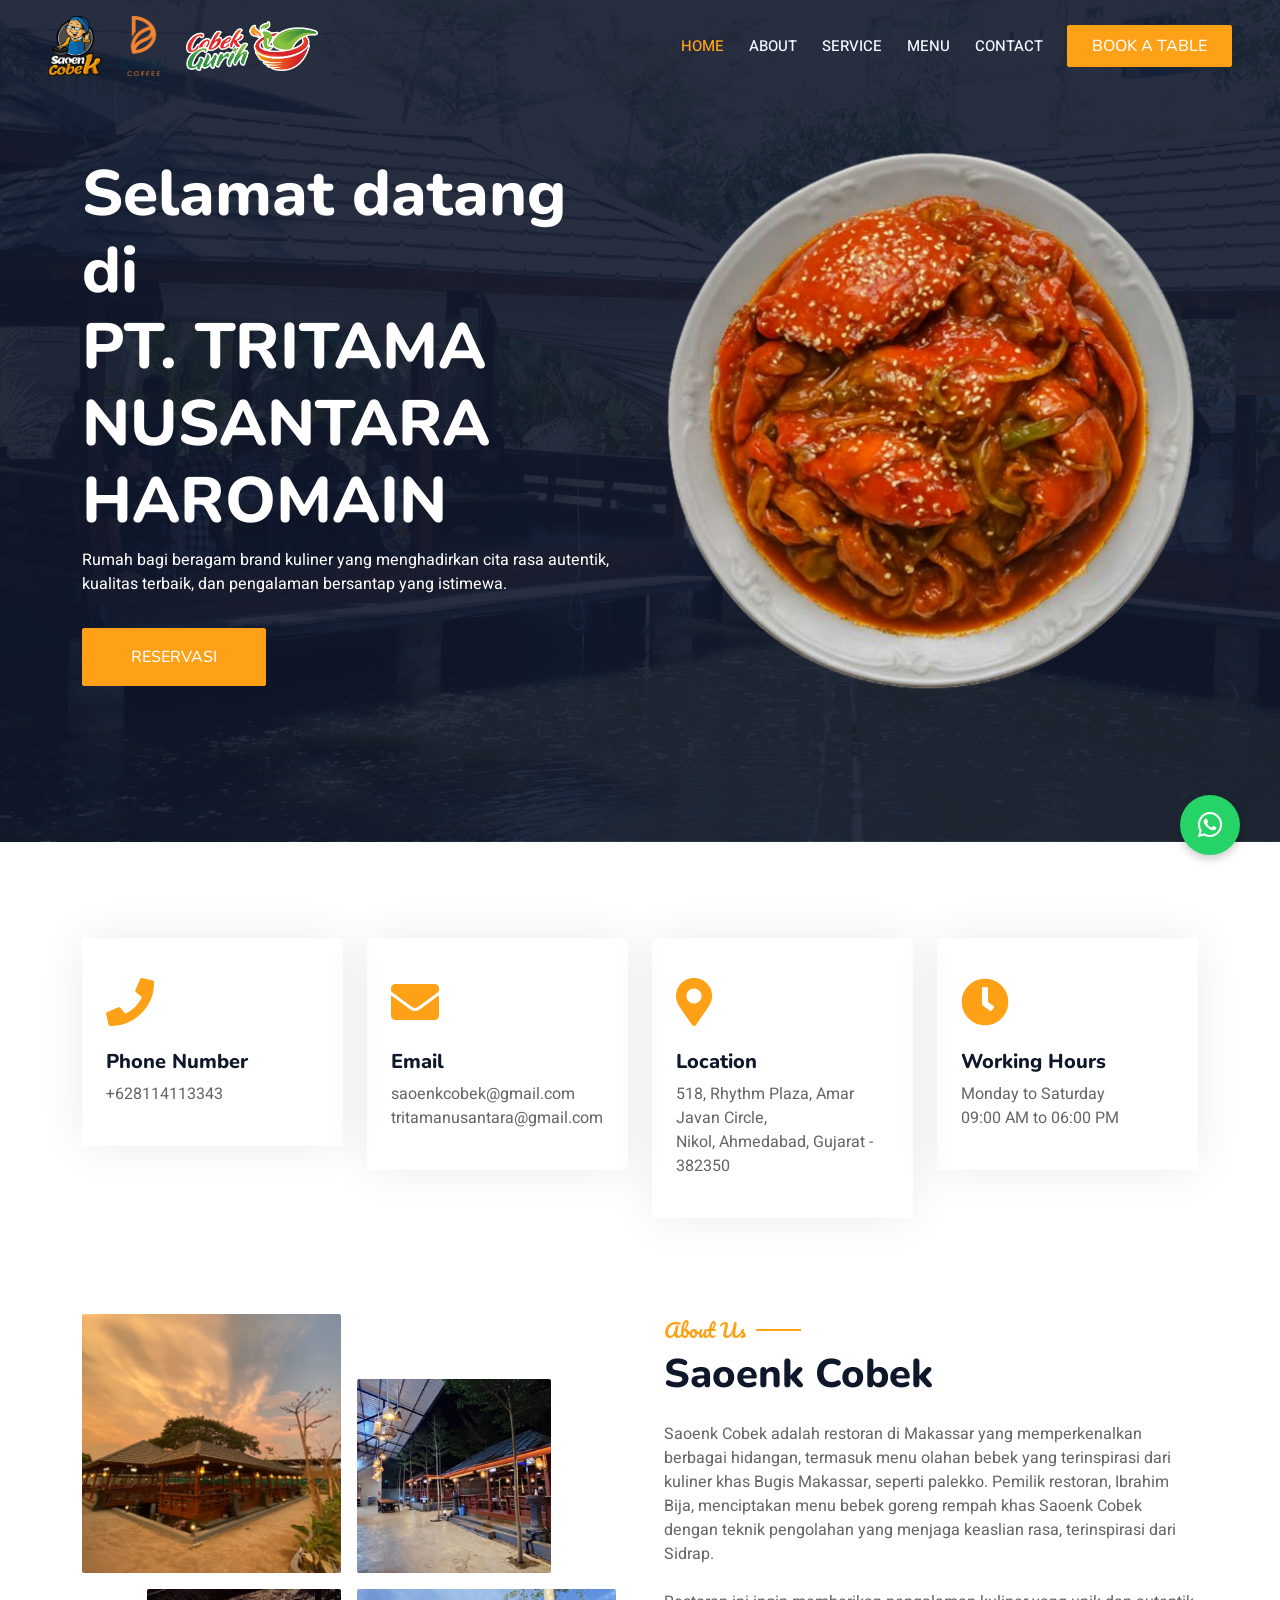
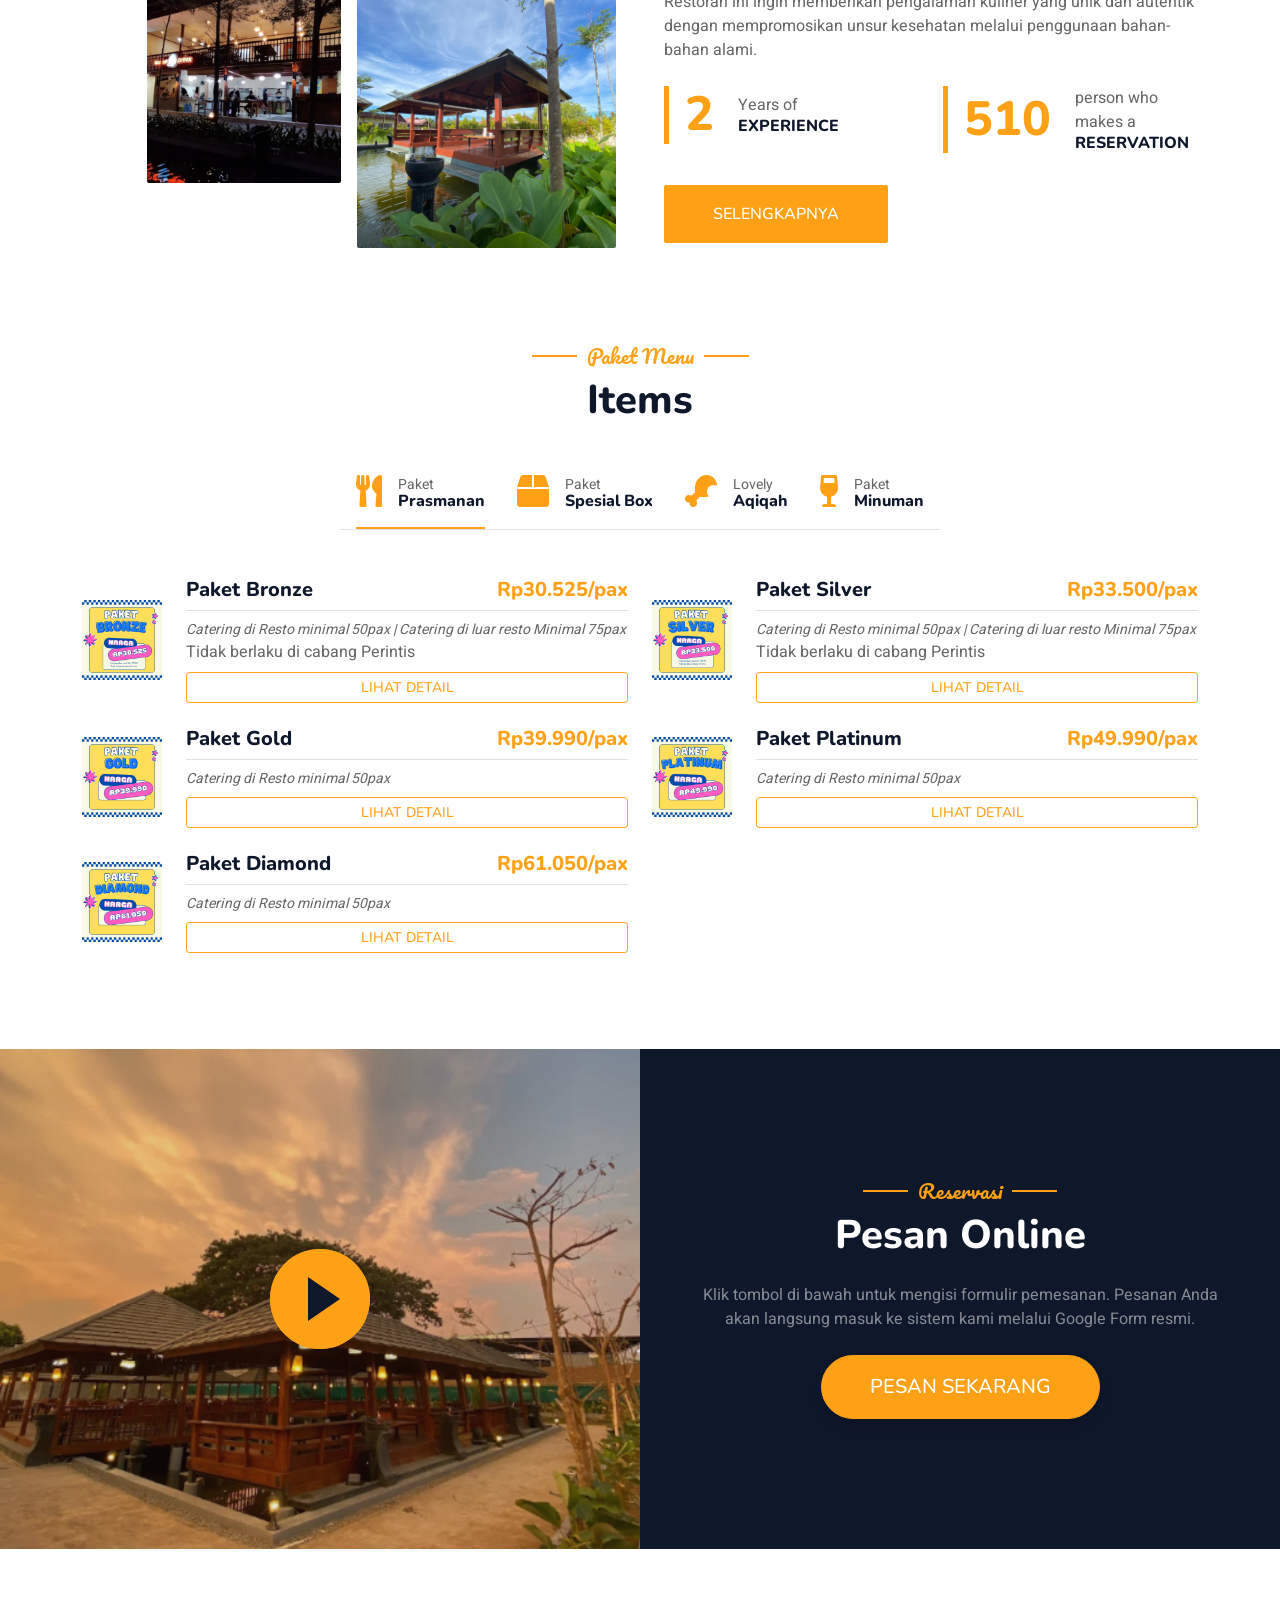
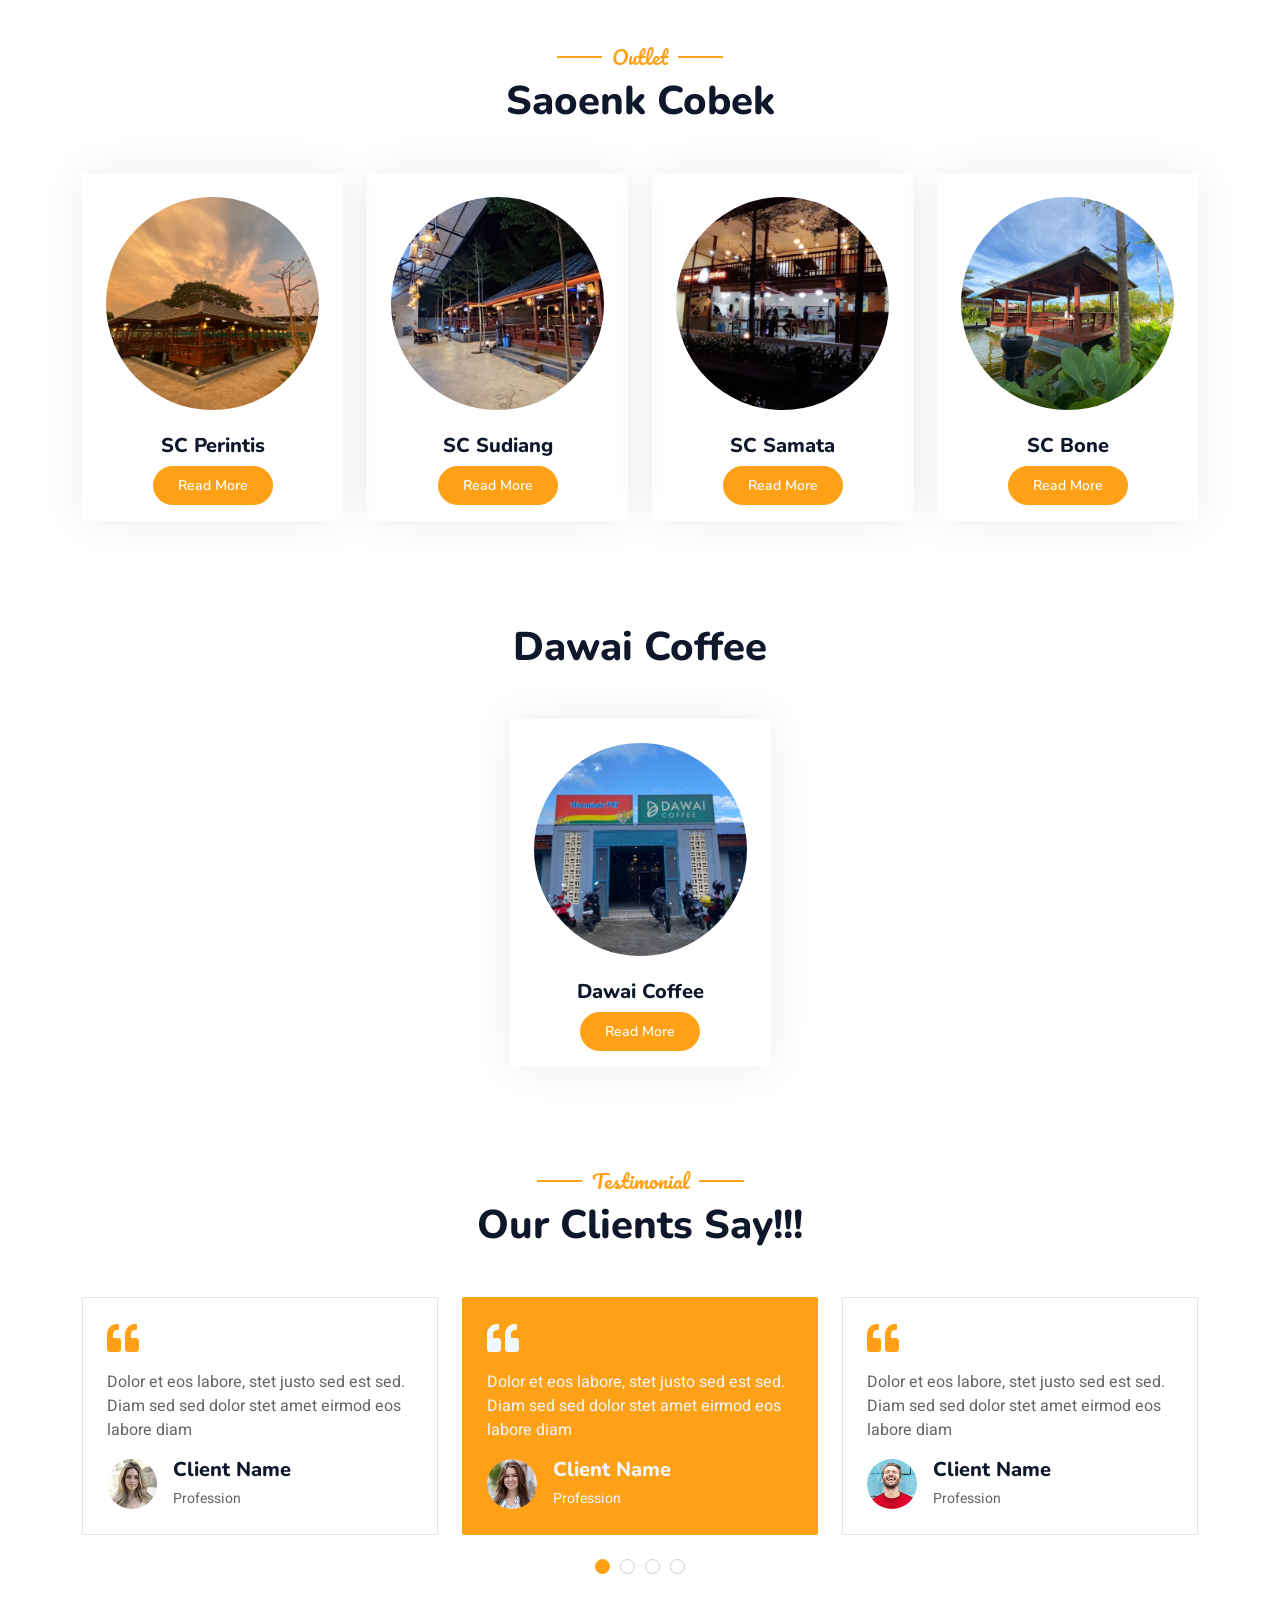
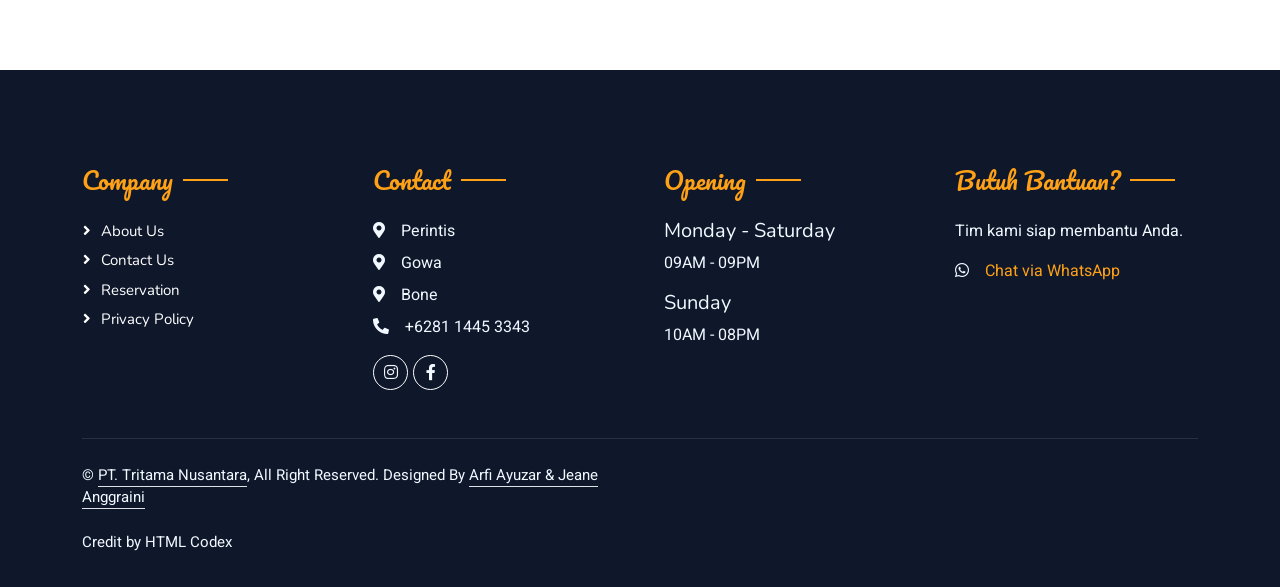
==== commit 4fd769f0: "Update header and description in index.html" ====
--- a/index.html
+++ b/index.html
@@ -72,8 +72,8 @@
                 <div class="container my-5 py-5">
                     <div class="row align-items-center g-5">
                         <div class="col-lg-6 text-center text-lg-start">
-                            <h1 class="display-3 text-white animated slideInLeft">Selamat datang di <br>Saoenk Cobek </h1>
-                            <p class="text-white animated slideInLeft mb-4 pb-2">Nikmati kelezatan masakan khas nusantara dengan cita rasa sambal cobek yang autentik. Suasana hangat, rasa yang menggugah selera!</p>
+                            <h1 class="display-3 text-white animated slideInLeft">Selamat datang di <br>PT. TRITAMA NUSANTARA HAROMAIN </h1>
+                            <p class="text-white animated slideInLeft mb-4 pb-2">Rumah bagi beragam brand kuliner yang menghadirkan cita rasa autentik, kualitas terbaik, dan pengalaman bersantap yang istimewa.</p>
                             <a href="booking.html" class="btn btn-primary py-sm-3 px-sm-5 me-3 animated slideInLeft">Reservasi</a>
                         </div>
                         <div class="col-lg-6 text-center text-lg-end overflow-hidden">
@@ -765,4 +765,4 @@
     <script src="js/main.js"></script>
 </body>
 
-</html>+</html>
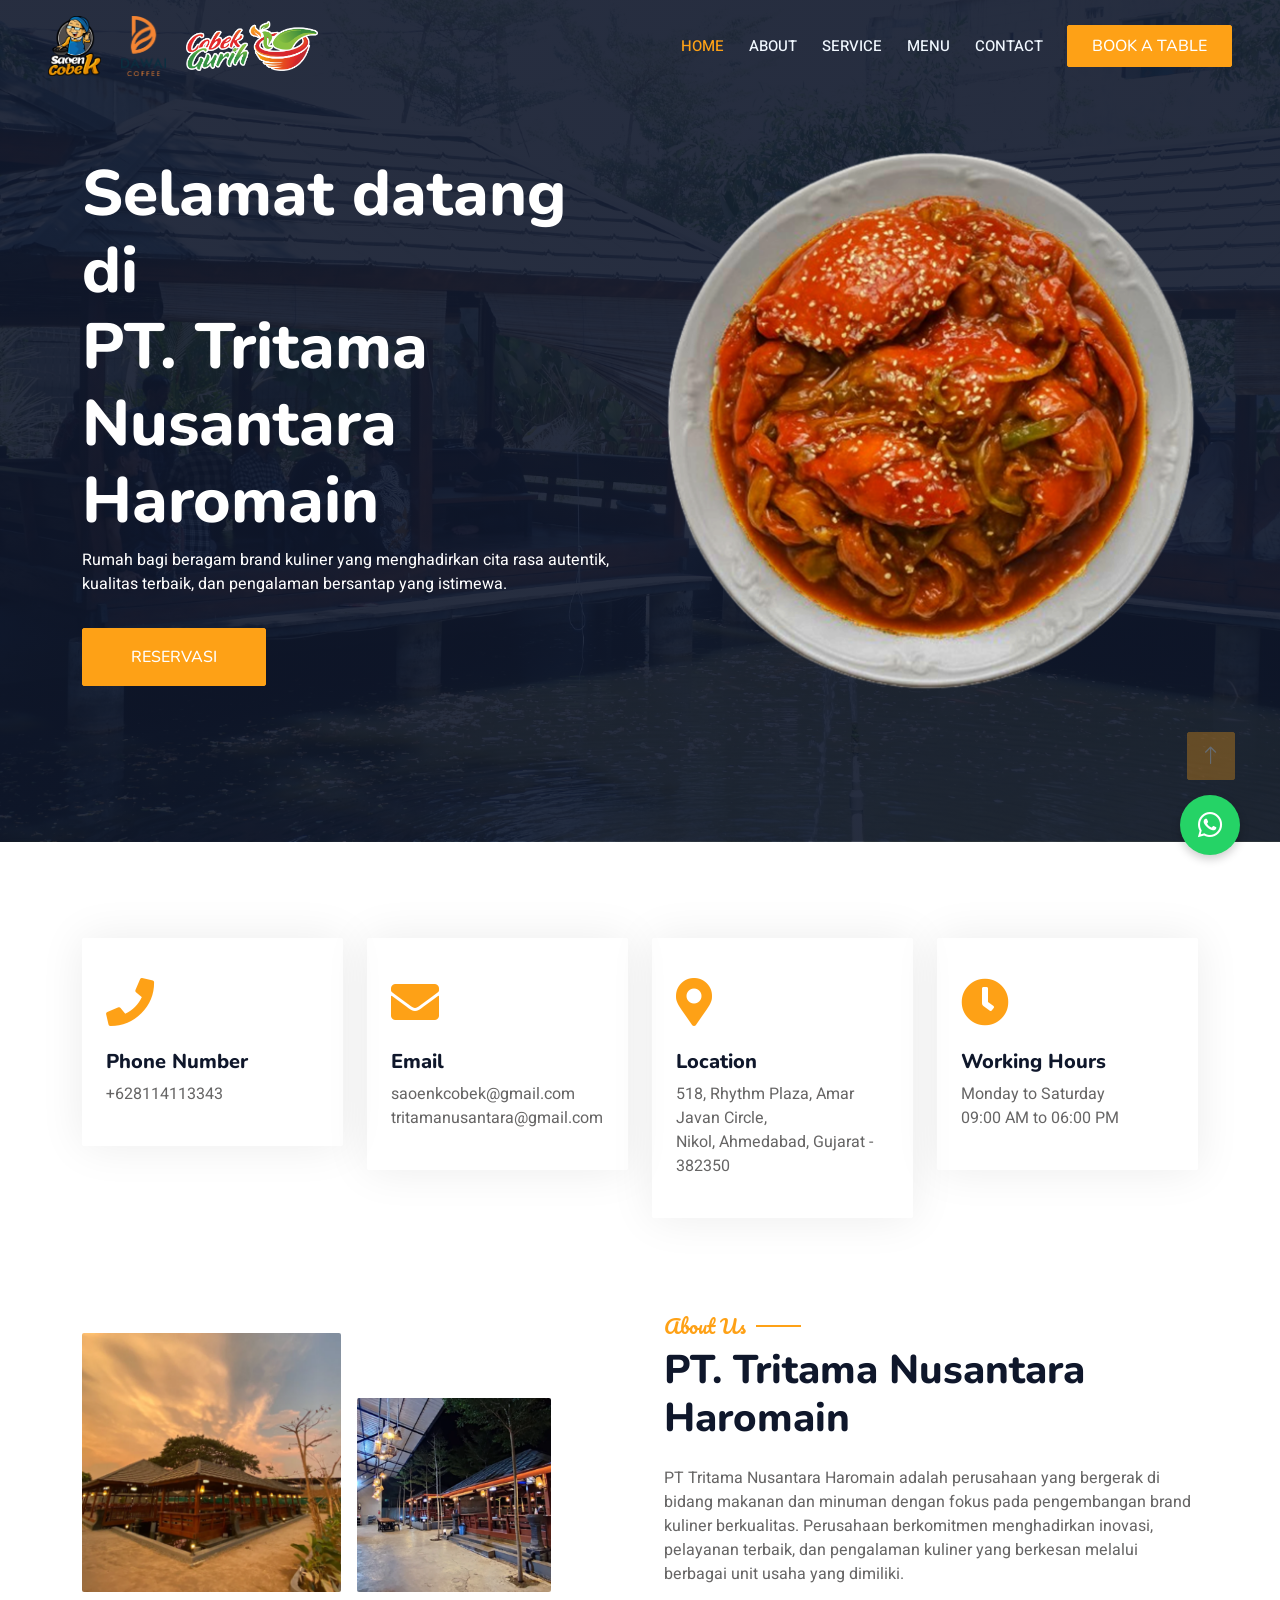
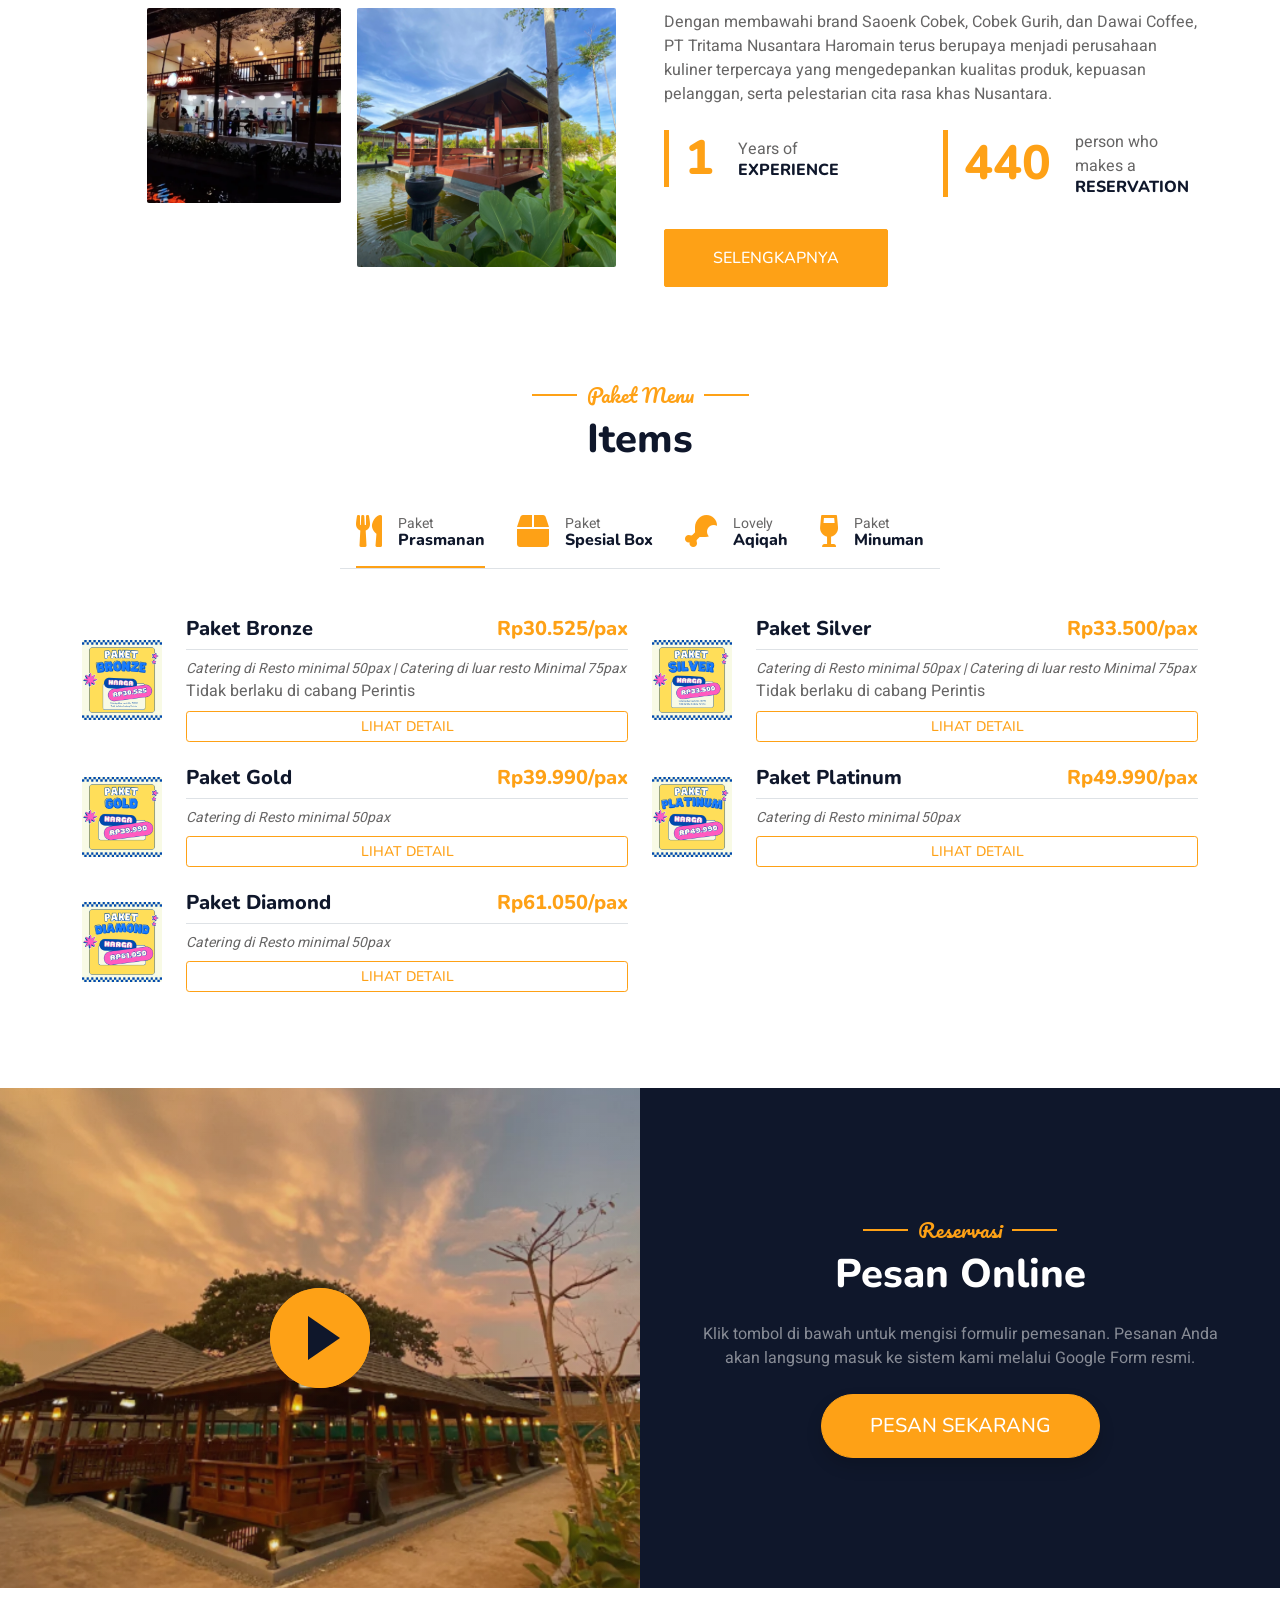
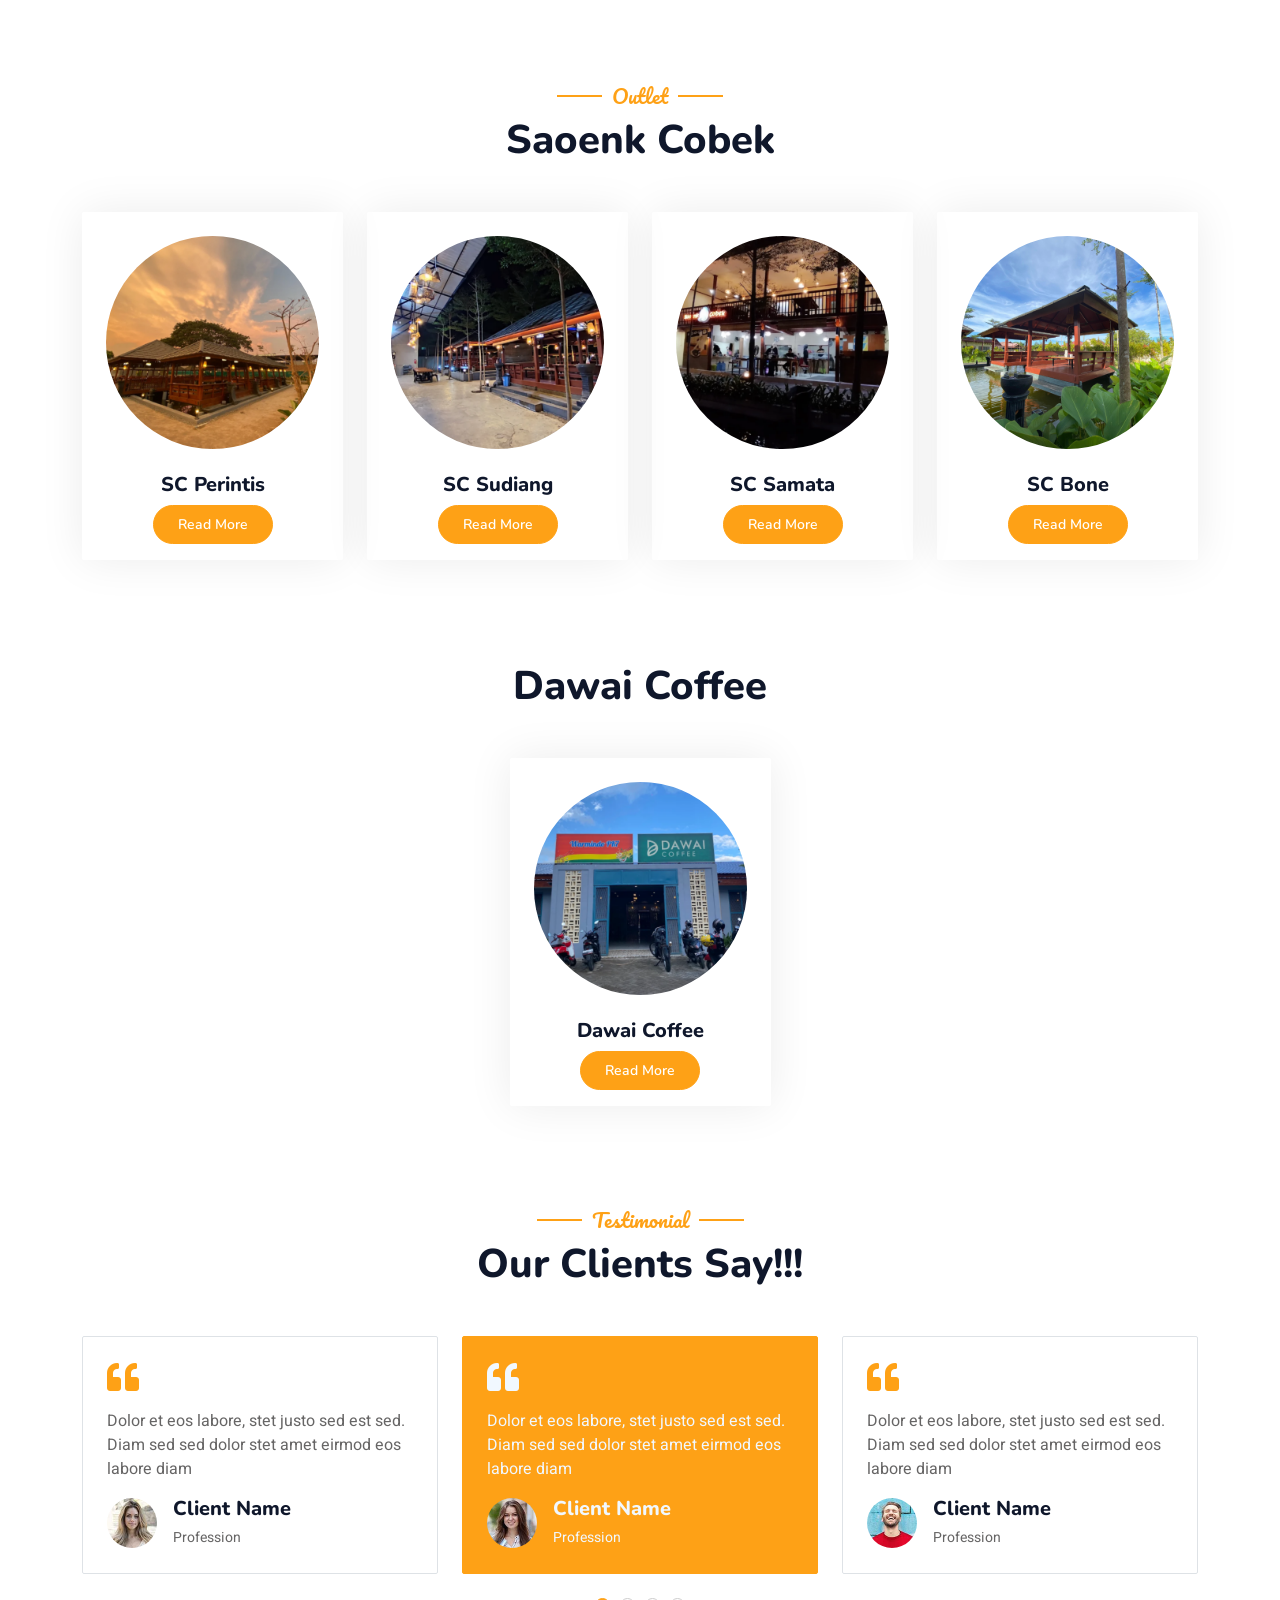
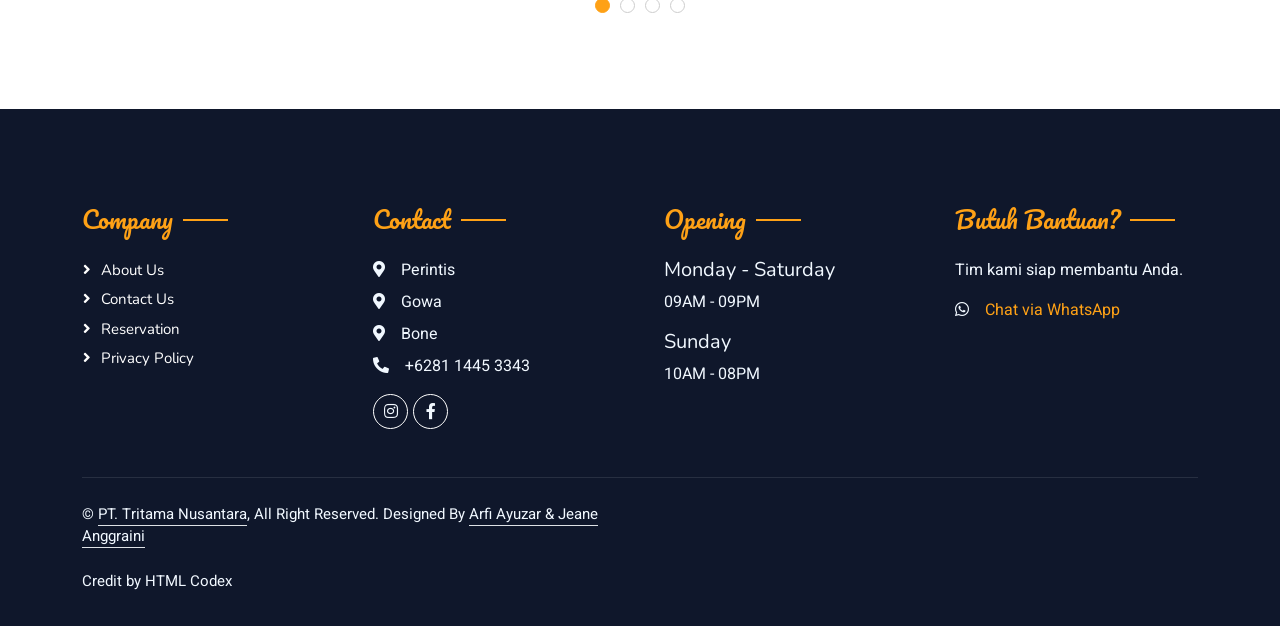
==== commit 9c7569c4: "Update index.html" ====
--- a/index.html
+++ b/index.html
@@ -72,7 +72,7 @@
                 <div class="container my-5 py-5">
                     <div class="row align-items-center g-5">
                         <div class="col-lg-6 text-center text-lg-start">
-                            <h1 class="display-3 text-white animated slideInLeft">Selamat datang di <br>PT. TRITAMA NUSANTARA HAROMAIN </h1>
+                            <h1 class="display-3 text-white animated slideInLeft">Selamat datang di <br>PT. Tritama Nusantara Haromain </h1>
                             <p class="text-white animated slideInLeft mb-4 pb-2">Rumah bagi beragam brand kuliner yang menghadirkan cita rasa autentik, kualitas terbaik, dan pengalaman bersantap yang istimewa.</p>
                             <a href="booking.html" class="btn btn-primary py-sm-3 px-sm-5 me-3 animated slideInLeft">Reservasi</a>
                         </div>
@@ -154,9 +154,14 @@
                     </div>
                     <div class="col-lg-6">
                         <h5 class="section-title ff-secondary text-start text-primary fw-normal">About Us</h5>
-                        <h1 class="mb-4">Saoenk Cobek</h1>
-                        <p class="mb-4">Saoenk Cobek adalah restoran di Makassar yang memperkenalkan berbagai hidangan, termasuk menu olahan bebek yang terinspirasi dari kuliner khas Bugis Makassar, seperti palekko. Pemilik restoran, Ibrahim Bija, menciptakan menu bebek goreng rempah khas Saoenk Cobek dengan teknik pengolahan yang menjaga keaslian rasa, terinspirasi dari Sidrap.</p>
-                        <p class="mb-4">Restoran ini ingin memberikan pengalaman kuliner yang unik dan autentik dengan mempromosikan unsur kesehatan melalui penggunaan bahan-bahan alami. </p>
+                        <h1 class="mb-4">PT. Tritama Nusantara Haromain</h1>
+                        <p class="mb-4">
+						    PT Tritama Nusantara Haromain adalah perusahaan yang bergerak di bidang makanan dan minuman dengan fokus pada pengembangan brand kuliner berkualitas. Perusahaan berkomitmen menghadirkan inovasi, pelayanan terbaik, dan pengalaman kuliner yang berkesan melalui berbagai unit usaha yang dimiliki.
+						</p>
+						
+						<p class="mb-4">
+						    Dengan membawahi brand Saoenk Cobek, Cobek Gurih, dan Dawai Coffee, PT Tritama Nusantara Haromain terus berupaya menjadi perusahaan kuliner terpercaya yang mengedepankan kualitas produk, kepuasan pelanggan, serta pelestarian cita rasa khas Nusantara.
+						</p>
                         <div class="row g-4 mb-4">
                             <div class="col-sm-6">
                                 <div class="d-flex align-items-center border-start border-5 border-primary px-3">
